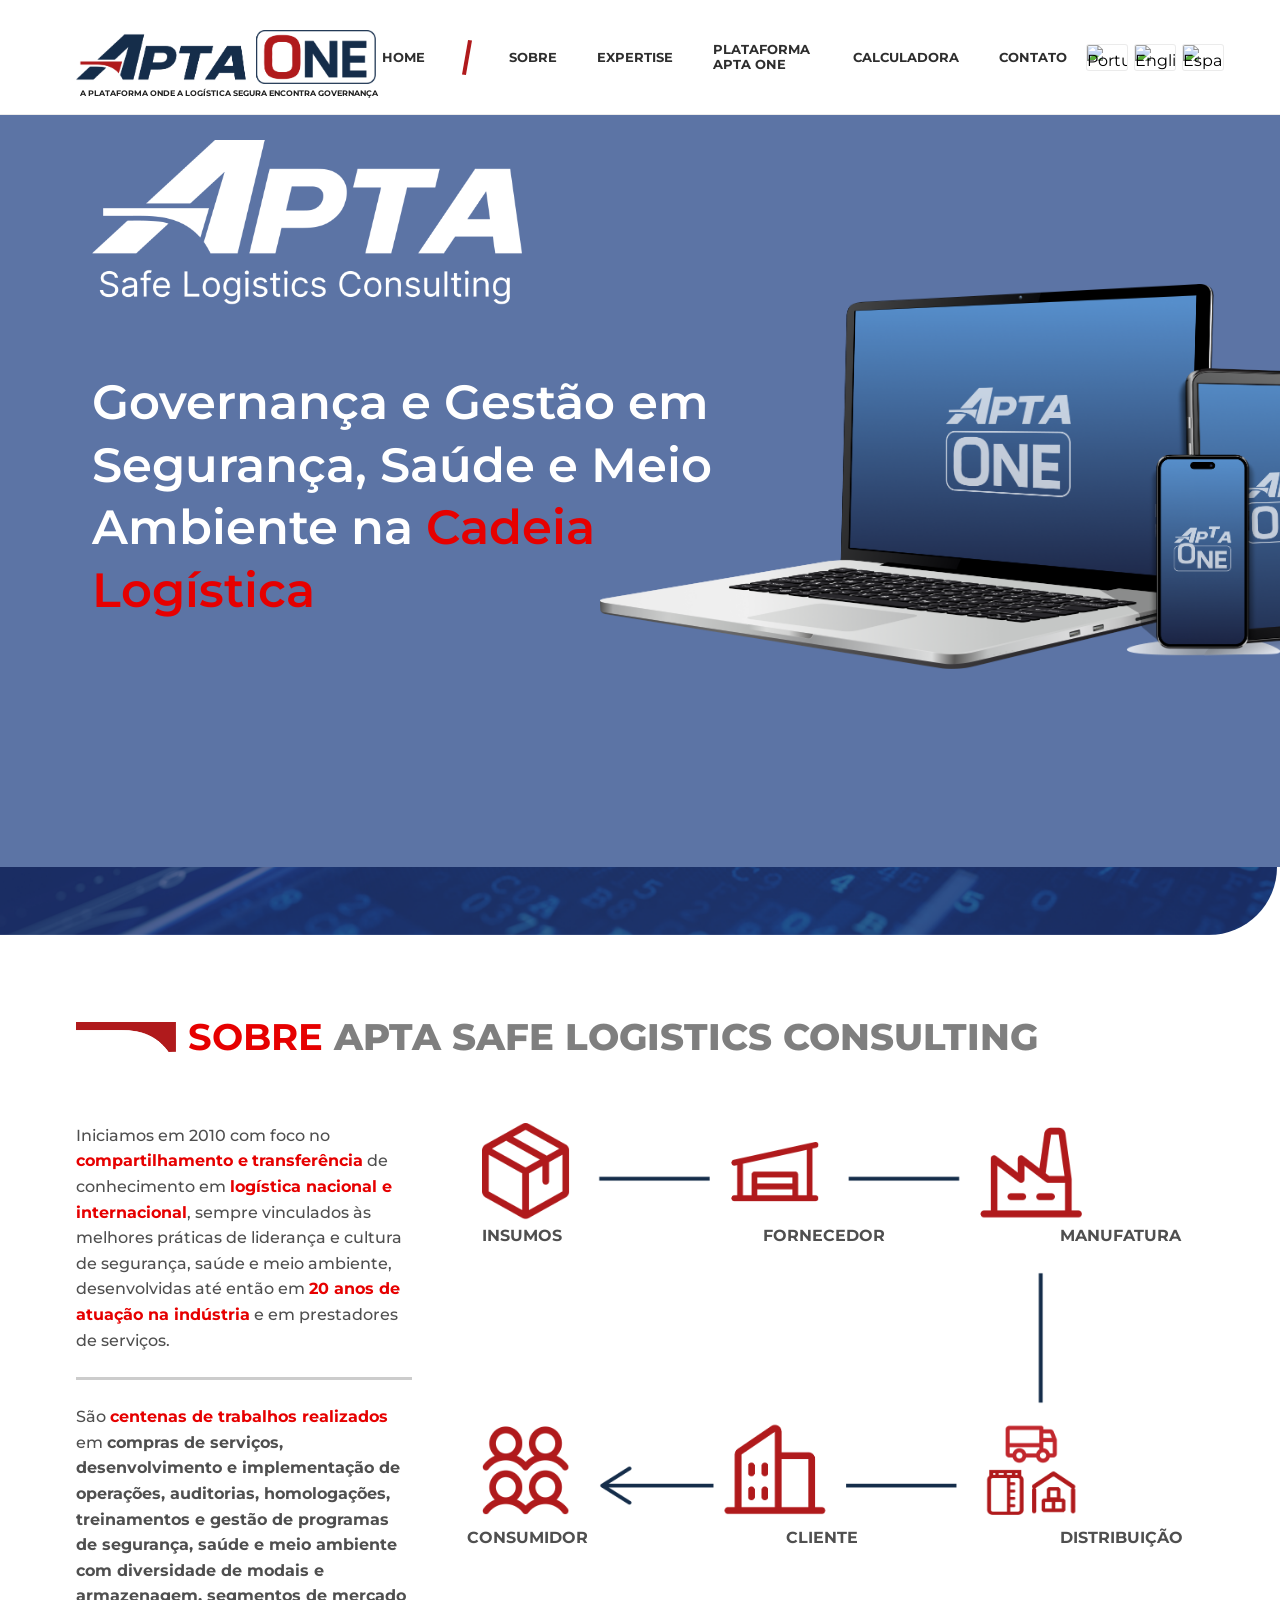
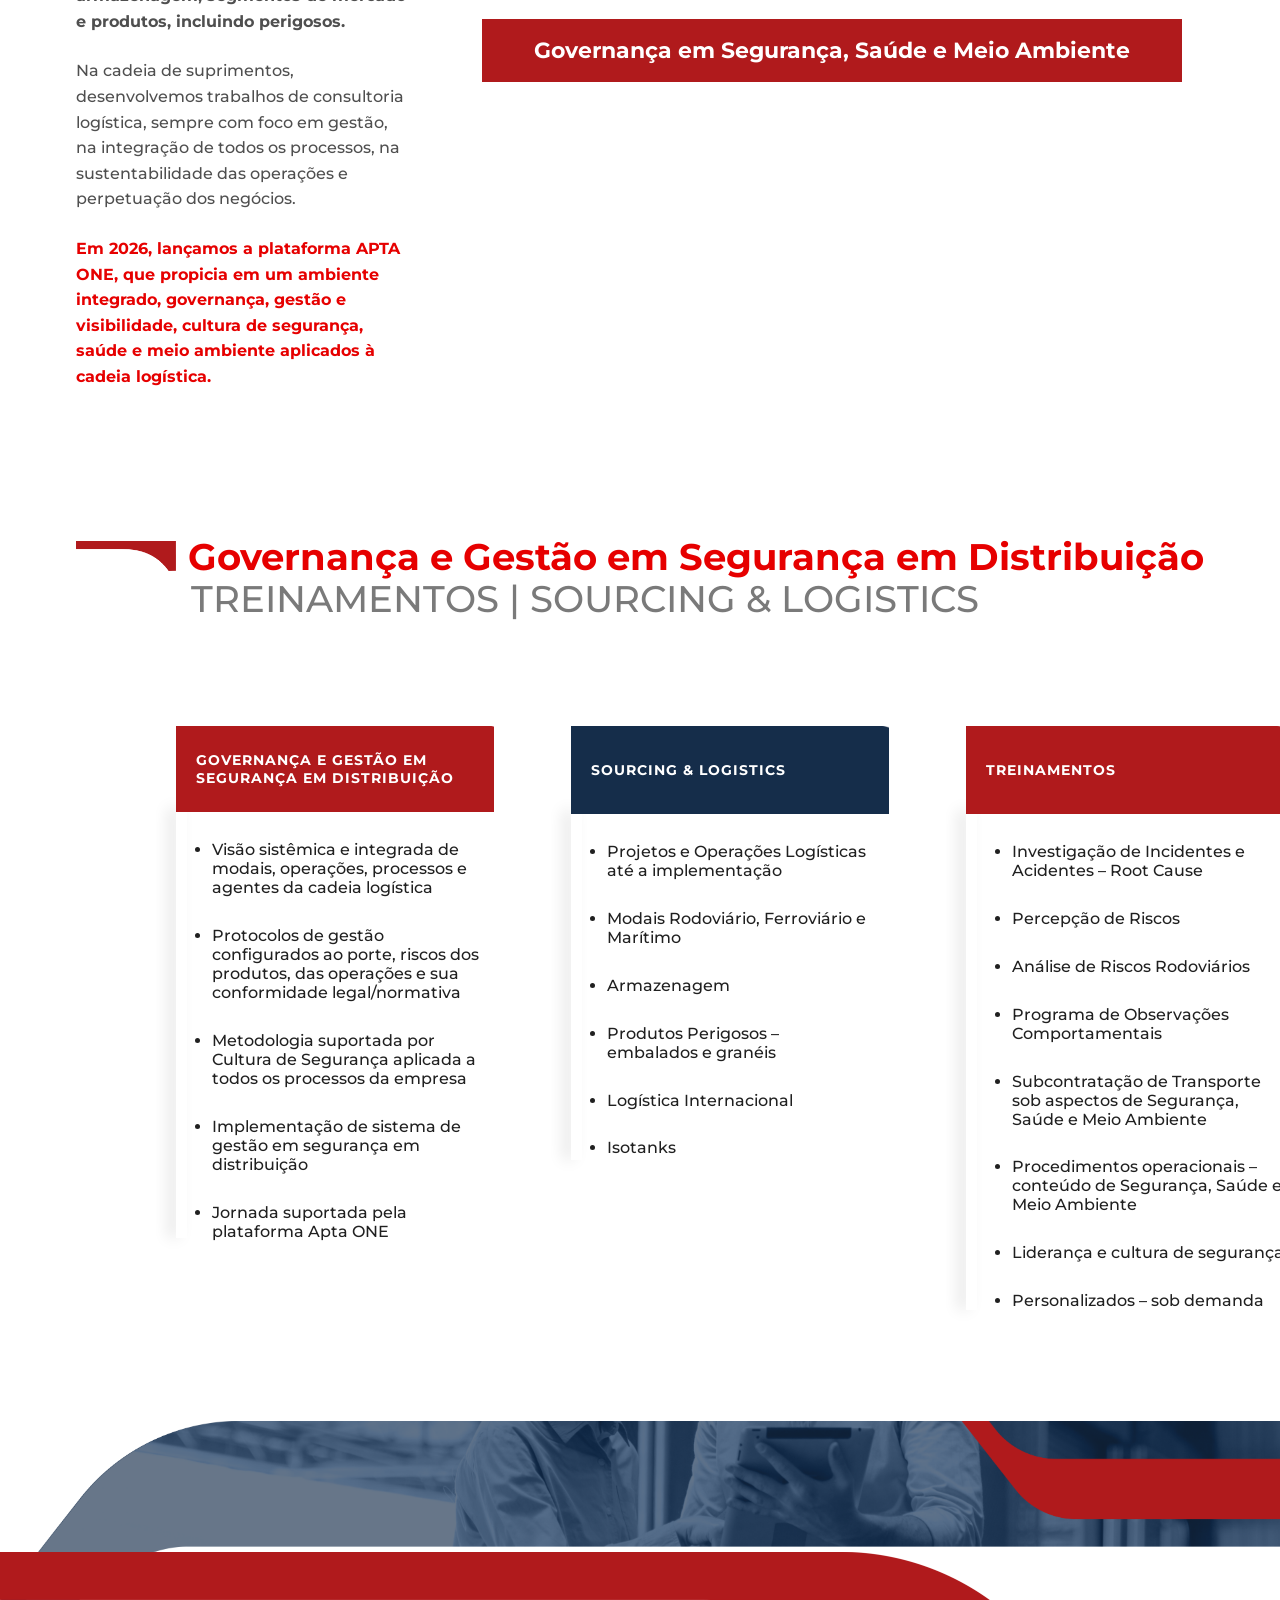
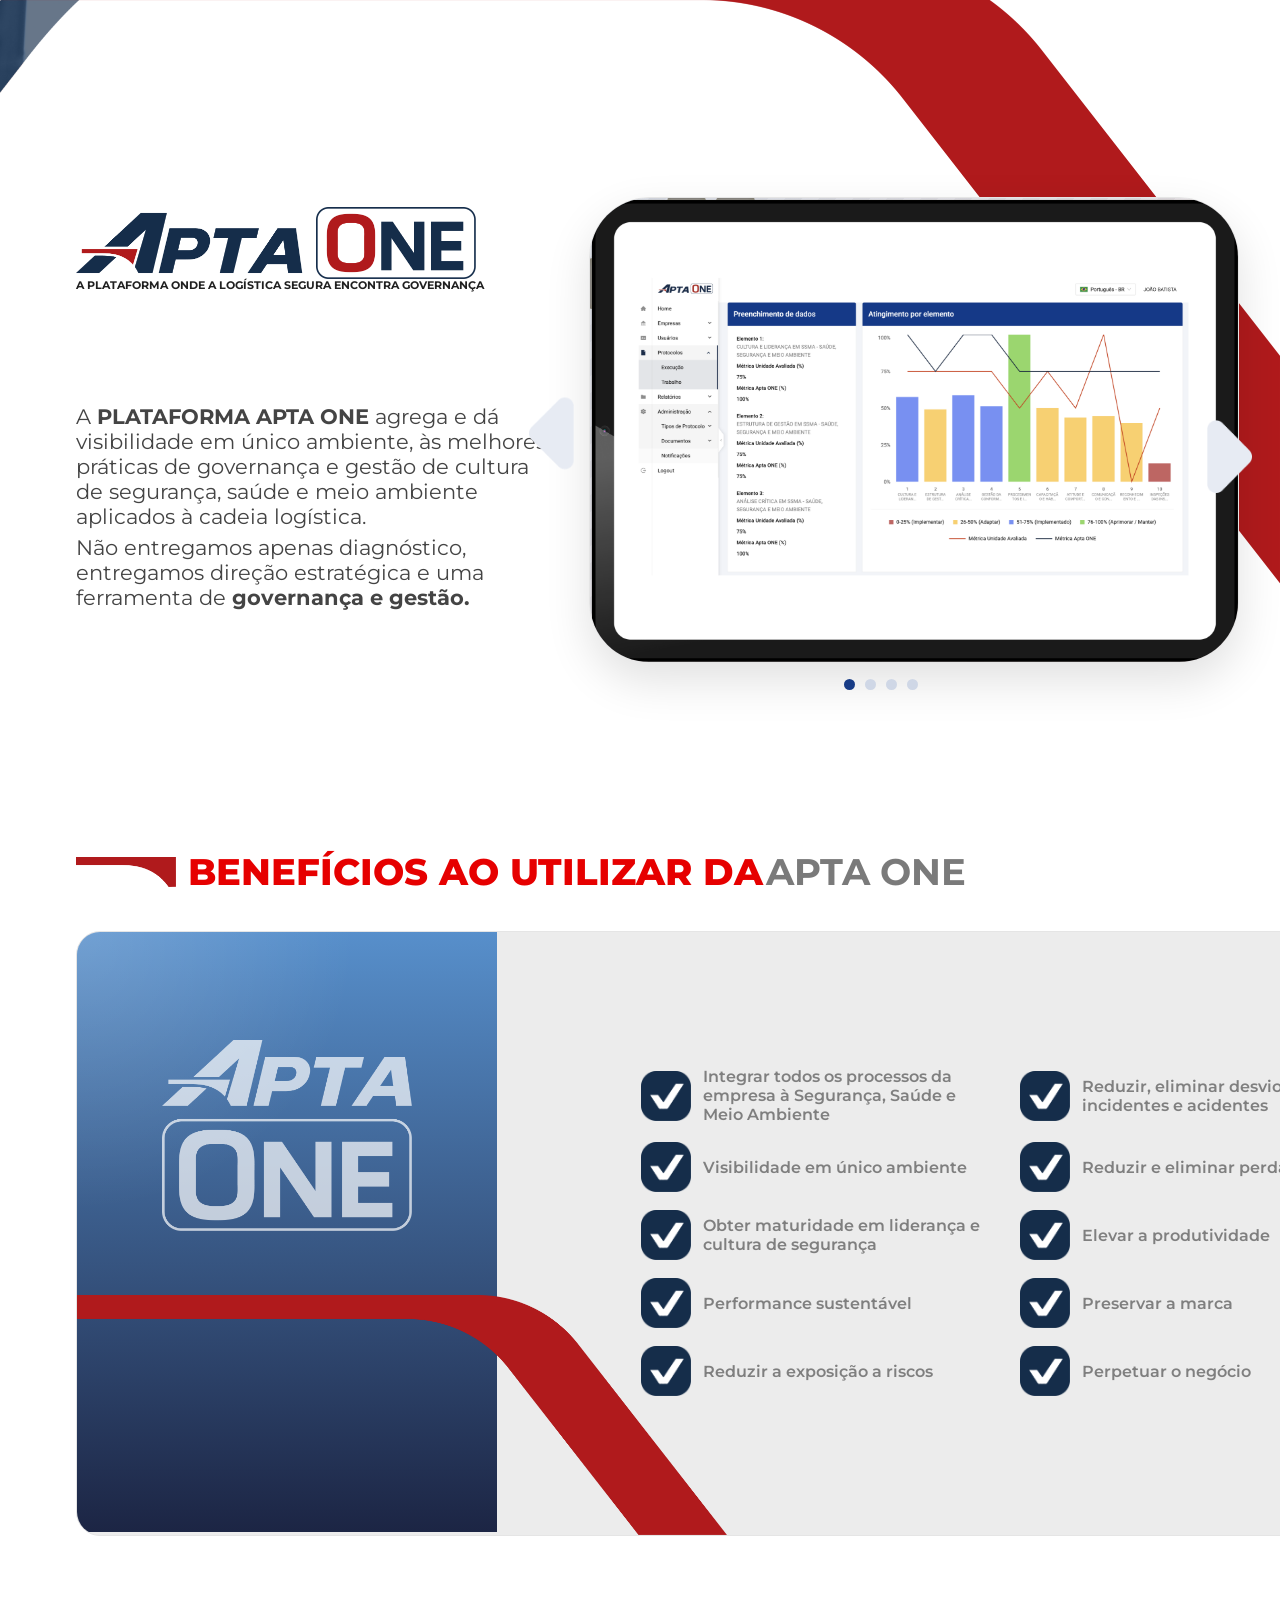
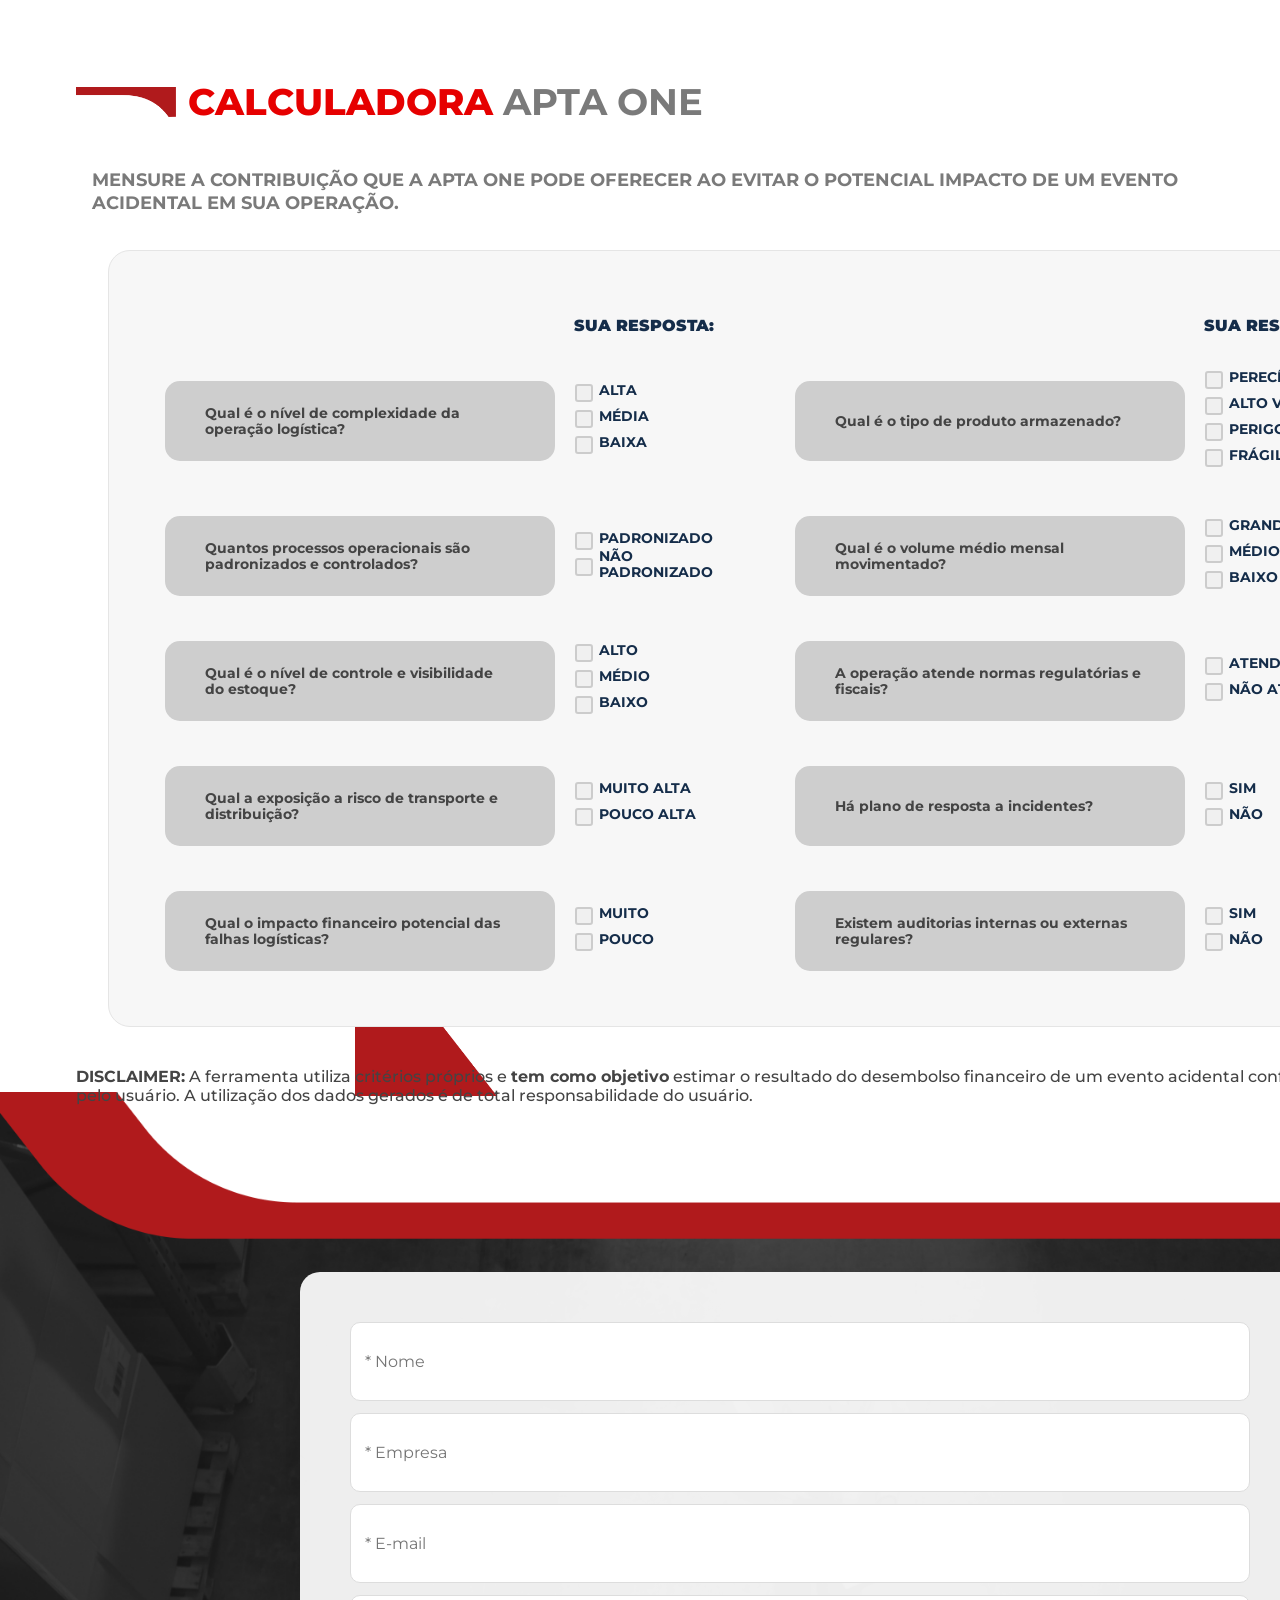
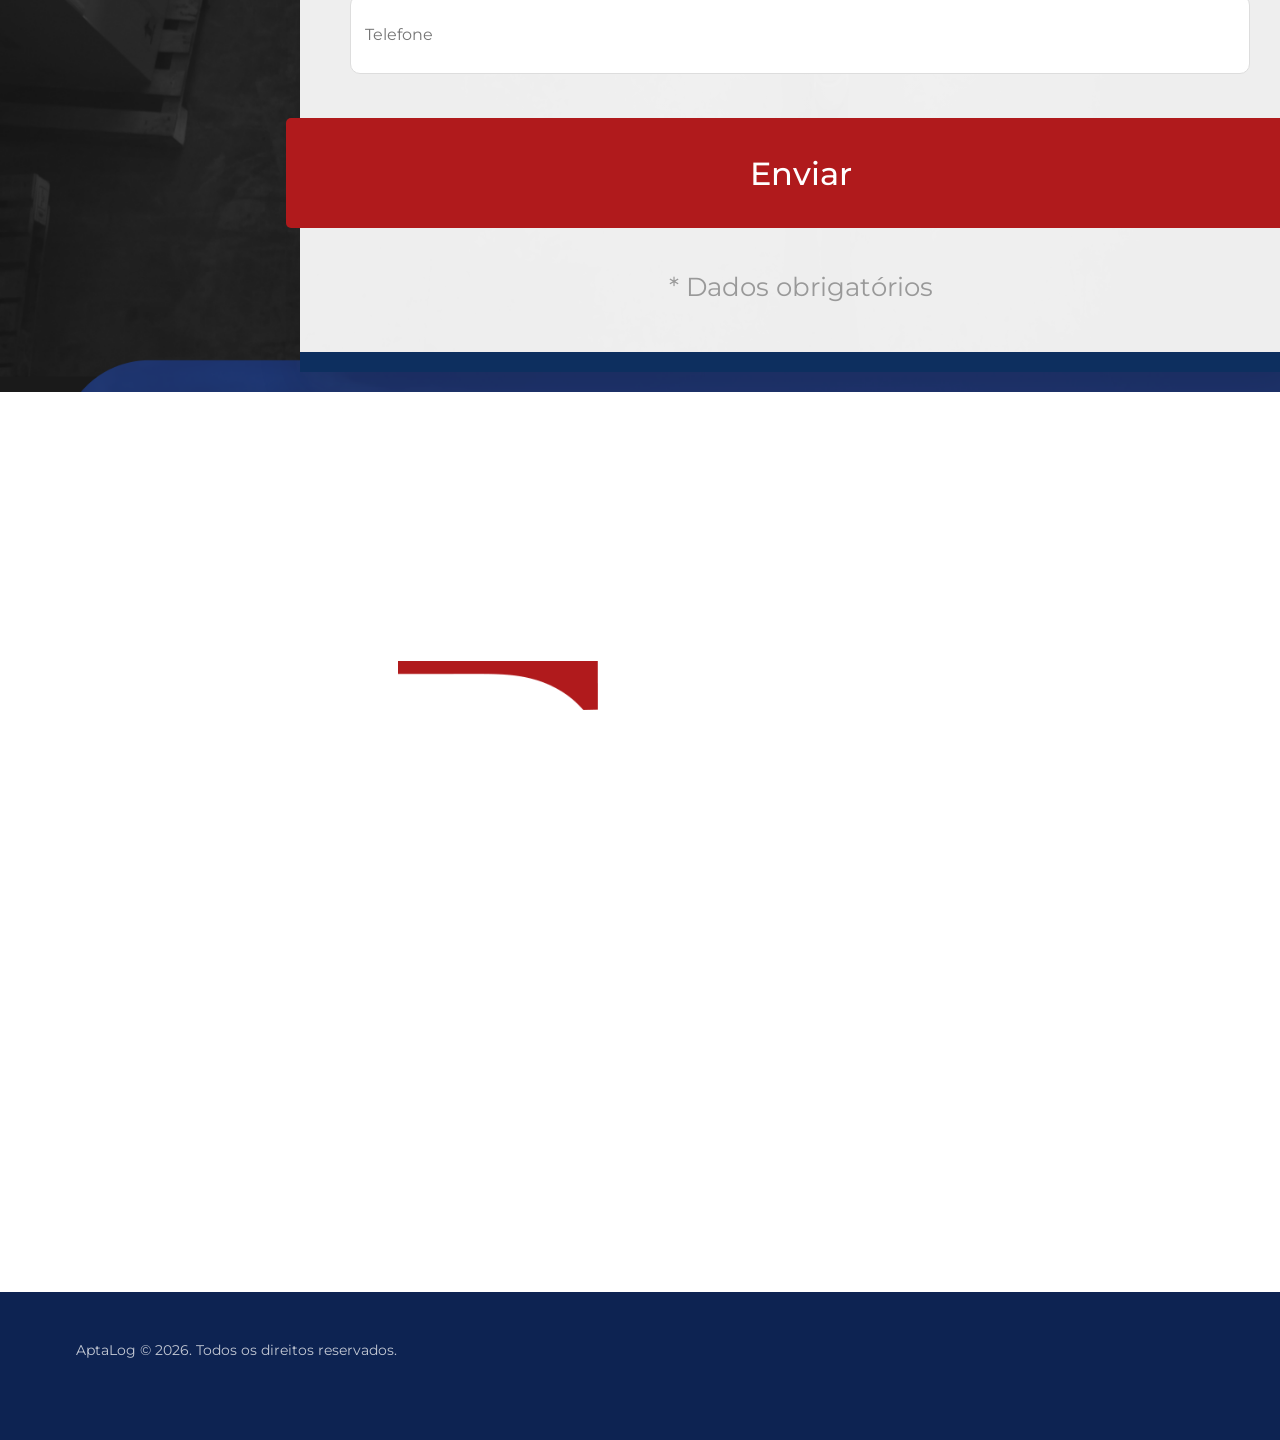
==== index.html @ 0c2d5ed2 "Upando o projeto inteiro finalizado." ====
<!DOCTYPE html>
<html lang="pt-BR">
<head>
  <meta charset="UTF-8" />
  <meta name="viewport" content="width=device-width, initial-scale=1.0" />
  <title>Apta One | Safe Logistics Consulting</title>
  <meta
    name="description"
    content="Governança e gestão em segurança, saúde e meio ambiente na cadeia logística."
  />
  <link rel="preconnect" href="https://fonts.googleapis.com" />
  <link rel="preconnect" href="https://fonts.gstatic.com" crossorigin />
  <link
    href="https://fonts.googleapis.com/css2?family=Montserrat:wght@400;500;600;700;800&display=swap"
    rel="stylesheet"
  />
  <link rel="stylesheet" href="https://cdnjs.cloudflare.com/ajax/libs/font-awesome/6.5.2/css/all.min.css" />
  <link rel="stylesheet" href="css/style.css" />
</head>
<body>
<header class="site-header">
  <div class="container nav-wrapper">
    <a href="#home" class="brand" aria-label="Apta One">
      <img src="img/logo1.png" alt="Apta One" class="brand-image" />
      <h1 data-i18n="nav_h1">
        A PLATAFORMA ONDE A LOGÍSTICA SEGURA ENCONTRA GOVERNANÇA
      </h1>
    </a>

    <button class="menu-toggle" aria-label="Abrir menu" aria-expanded="false" type="button">
      <span></span>
      <span></span>
      <span></span>
    </button>

    <nav class="nav">
      <a href="#home" data-i18n="nav_home" class="nav-home">HOME</a>
      <span class="divider"></span>
      <a href="#sobre" data-i18n="nav_about">SOBRE</a>
      <a href="#expertise" data-i18n="nav_expertise">EXPERTISE</a>
      <a href="#plataforma" data-i18n="nav_platform">PLATAFORMA APTA ONE</a>
      <a href="#calculadora" data-i18n="nav_calculator">CALCULADORA</a>
      <a href="#contato" data-i18n="nav_contact">CONTATO</a>
    </nav>

    <div class="lang-flags" aria-label="Idiomas">
      <button class="lang-btn" data-lang="pt" type="button">
        <img src="https://flagcdn.com/w40/br.png" alt="Português" />
      </button>

      <button class="lang-btn" data-lang="en" type="button">
        <img src="https://flagcdn.com/w40/us.png" alt="English" />
      </button>

      <button class="lang-btn" data-lang="es" type="button">
        <img src="https://flagcdn.com/w40/es.png" alt="Español" />
      </button>
    </div>
  </div>
</header>

  <main>

    <section class="hero" id="home">
    <div class="hero-overlay-circle"></div>

    <div class="container hero-grid">
        <div class="hero-text">
        <img src="img/logo2.png" alt="Apta Safe Logistics Consulting" class="hero-logo-image" />

        <h1 data-i18n="hero_title">
            Governança e Gestão em Segurança, Saúde e Meio Ambiente na
            <span>Cadeia Logística</span>
        </h1>
        </div>

        <div class="hero-image-box">
        <img src="img/image1.png" alt="Dispositivos Apta One" class="hero-main-image" />
        </div>
    </div>
    </section>

<section class="section about" id="sobre">
  <div class="about-image-wrapper">
    <img src="img/background2.png" alt="Background Image" class="about-image" />
  </div>
  <div class="container">
    <div class="section-heading left">
      <img src="img/image2.png" class="section-mark">
      <h2 data-i18n="about_title_prefix">
        <span class="highlight">SOBRE</span> Apta Safe Logistics Consulting
      </h2>
    </div>
    <div class="about-content">
      <div class="about-text">
        <p data-i18n="about_p1">
          Iniciamos em 2010 com foco no <span class="highlight">compartilhamento e</span> <span class="highlight">transferência</span> de conhecimento em <span class="highlight">logística nacional e</span> <span class="highlight">internacional</span>, sempre vinculados às melhores práticas de liderança e cultura de segurança, saúde e meio ambiente, desenvolvidas até então em <span class="highlight">20 anos de atuação na indústria</span> e em prestadores de serviços.
        </p>

        <hr class="separator">

        <p data-i18n="about_p2">
          São <span class="highlight">centenas de trabalhos realizados</span> em <span class="highlight2">compras de serviços, desenvolvimento e implementação de operações, auditorias, homologações, treinamentos e gestão de programas de segurança, saúde e meio ambiente com diversidade de modais e armazenagem, segmentos de mercado e produtos, incluindo perigosos.</span>
        </p>

        <p data-i18n="about_p3">
          Na cadeia de suprimentos, desenvolvemos trabalhos de consultoria logística, sempre com foco em gestão, na integração de todos os processos, na sustentabilidade das operações e perpetuação dos negócios.
        </p>

        <p data-i18n="about_p4">
          <span class="highlight">Em 2026, lançamos a plataforma APTA ONE, que propicia em um ambiente integrado, governança, gestão e visibilidade, cultura de segurança, saúde e meio ambiente aplicados à cadeia logística.</span>
        </p>
      </div>

      <div class="about-diagram">
        <img src="img/imageIcones.png" class="icones" alt="Fluxo logístico">

        <div class="text-icons">
          <h1 class="insumos" data-i18n="flow_inputs">INSUMOS</h1>
          <h1 class="fornecedor" data-i18n="flow_supplier">FORNECEDOR</h1>
          <h1 class="manufatura" data-i18n="flow_manufacturing">MANUFATURA</h1>
          <h1 class="consumidor" data-i18n="flow_consumer">CONSUMIDOR</h1>
          <h1 class="cliente" data-i18n="flow_client">CLIENTE</h1>
          <h1 class="distribuicao" data-i18n="flow_distribution">DISTRIBUIÇÃO</h1>
        </div>

        <div class="about-banner" data-i18n="about_banner">
          Governança em Segurança, Saúde e Meio Ambiente
        </div>
      </div>
    </div>
  </div>
</section>

    <section class="section expertise" id="expertise">
      <div class="container">
        <div class="section-heading">
          <img src="img/image2.png" class="section-mark">
          <h2 data-i18n="expertise_title">Governança e Gestão em Segurança em Distribuição</h2>
          <p data-i18n="expertise_subtitle">Treinamentos | Sourcing & Logistics</p>
        </div>

<div class="cards-3">
  <article class="service-card red">
    <h3 class="titleCard1" data-i18n="service1_title">Governança e Gestão em<br> Segurança em Distribuição</h3>
    <div class="card-body-primary">
      <ul>
        <li data-i18n="service1_li1">Visão sistêmica e integrada de modais, operações, processos e agentes da cadeia logística</li>
        <li data-i18n="service1_li2">Protocolos de gestão configurados ao porte, riscos dos produtos, das operações e sua conformidade legal/normativa</li>
        <li data-i18n="service1_li3">Metodologia suportada por Cultura de Segurança aplicada a todos os processos da empresa</li>
        <li data-i18n="service1_li4">Implementação de sistema de gestão em segurança em distribuição</li>
        <li data-i18n="service1_li5">Jornada suportada pela plataforma Apta ONE</li>
      </ul>
    </div>
  </article>

  <article class="service-card blue">
    <h3 class="titleCard2" data-i18n="service2_title">Sourcing & Logistics</h3>
    <div class="card-body-blue">
      <ul>
        <li data-i18n="service2_li1">Projetos e Operações Logísticas até a implementação</li>
        <li data-i18n="service2_li2">Modais Rodoviário, Ferroviário e Marítimo</li>
        <li data-i18n="service2_li3">Armazenagem</li>
        <li data-i18n="service2_li4">Produtos Perigosos –<br> embalados e granéis</li>
        <li data-i18n="service2_li5">Logística Internacional</li>
        <li data-i18n="service2_li6">Isotanks</li>
      </ul>
    </div>
  </article>

  <article class="service-card red">
    <h3 class="titleCard3" data-i18n="service3_title">Treinamentos</h3>
    <div class="card-body">
      <ul>
        <li data-i18n="service3_li1">Investigação de Incidentes e Acidentes – Root Cause</li>
        <li data-i18n="service3_li2">Percepção de Riscos</li>
        <li data-i18n="service3_li3">Análise de Riscos Rodoviários</li>
        <li data-i18n="service3_li4">Programa de Observações Comportamentais</li>
        <li data-i18n="service3_li5">Subcontratação de Transporte sob aspectos de Segurança, Saúde e Meio Ambiente</li>
        <li data-i18n="service3_li6">Procedimentos operacionais – conteúdo de Segurança, Saúde e Meio Ambiente</li>
        <li data-i18n="service3_li7">Liderança e cultura de segurança</li>
        <li data-i18n="service3_li8">Personalizados – sob demanda</li>
      </ul>
    </div>
  </article>
</div>
      </div>
      <img src="img/image3.png" class="image3">
    </section>

    <section class="section platform" id="plataforma">
      <img src="img/image4.png" class="image4">
      <img src="img/background3.png" class="background3">
      <div class="container platform-grid">
        <div class="platform-text">
          <img src="img/logo1.png" class="logo-platform"> 
          <h1 class="logo-h1" data-i18n="platform_h1">
            A PLATAFORMA ONDE A LOGÍSTICA SEGURA ENCONTRA GOVERNANÇA
          </h1>
          <p data-i18n="platform_p1">
            A <strong>PLATAFORMA APTA ONE</strong> agrega e dá visibilidade em único ambiente,
            às melhores práticas de governança e gestão de cultura de segurança,
            saúde e meio ambiente aplicados à cadeia logística.
          </p>
          <p data-i18n="platform_p2">
            Não entregamos apenas diagnóstico, entregamos direção estratégica e
            uma ferramenta de <strong>governança e gestão.</strong>
          </p>
        </div>

        <div class="platform-slider">
          <button class="slider-arrow prev" aria-label="Slide anterior">
            <img src="img/seta.png" alt="Anterior" class="arrow-image">
          </button>

          <div class="slider-frame">
            <div class="slide active">
              <img src="img/tablet1.png" alt="Print da plataforma Apta One" class="slide-image" />
            </div>
            <div class="slide">
              <img src="img/tablet2.png" alt="Print da plataforma Apta One" class="slide-image" />
            </div>
            <div class="slide">
              <img src="img/tablet3.png" alt="Print da plataforma Apta One" class="slide-image" />
            </div>
            <div class="slide">
              <img src="img/tablet4.png" alt="Print da plataforma Apta One" class="slide-image" />
            </div>
          </div>

          <button class="slider-arrow next" aria-label="Próximo slide">
            <img src="img/seta.png" alt="Próximo" class="arrow-image">
          </button>

          <div class="slider-dots">
            <button class="dot active" aria-label="Ir para slide 1"></button>
            <button class="dot" aria-label="Ir para slide 2"></button>
            <button class="dot" aria-label="Ir para slide 3"></button>
            <button class="dot" aria-label="Ir para slide 4"></button>
          </div>
        </div>
      </div>
    </section>

    <section class="section benefits">
      <div class="container">
        <div class="section-heading left">
          <img src="img/image2.png" class="section-mark">
          <h2 data-i18n="benefits_title" class="redBenefits">
            Benefícios ao utilizar da <p>Apta One</p>
          </h2>
        </div>

        <div class="benefits-box">
          <div class="benefits-side-art">
            <img src="img/logo3.png" class="logo3">
          </div>

          <div class="benefits-list">
            <div class="benefit-item">
              <img src="img/verification.png" class="verification">
              <span data-i18n="benefit_1">Integrar todos os processos da empresa à Segurança, Saúde e Meio Ambiente</span>
            </div>
            <div class="benefit-item">
              <img src="img/verification.png" class="verification">
              <span data-i18n="benefit_2">Reduzir, eliminar desvios, incidentes e acidentes</span>
            </div>
            <div class="benefit-item">
              <img src="img/verification.png" class="verification">
              <span data-i18n="benefit_3">Visibilidade em único ambiente</span>
            </div>
            <div class="benefit-item">
              <img src="img/verification.png" class="verification">
              <span data-i18n="benefit_4">Reduzir e eliminar perdas</span>
            </div>
            <div class="benefit-item">
              <img src="img/verification.png" class="verification">
              <span data-i18n="benefit_5">Obter maturidade em liderança e cultura de segurança</span>
            </div>
            <div class="benefit-item">
              <img src="img/verification.png" class="verification">
              <span data-i18n="benefit_6">Elevar a produtividade</span>
            </div>
            <div class="benefit-item">
              <img src="img/verification.png" class="verification">
              <span data-i18n="benefit_7">Performance sustentável</span>
            </div>
            <div class="benefit-item">
              <img src="img/verification.png" class="verification">
              <span data-i18n="benefit_8">Preservar a marca</span>
            </div>
            <div class="benefit-item">
              <img src="img/verification.png" class="verification">
              <span data-i18n="benefit_9">Reduzir a exposição a riscos</span>
            </div>
            <div class="benefit-item">
              <img src="img/verification.png" class="verification">
              <span data-i18n="benefit_10">Perpetuar o negócio</span>
            </div>
          </div>
          <img src="img/image5.png" class="image5">
        </div>
      </div>
    </section>

    <section class="section calculator" id="calculadora">
      <div class="container">
        <div class="section-heading left">
          <img src="img/image2.png" class="section-mark">
          <h2 data-i18n="calculator_title" class="redCalculator">
            Calculadora <p>Apta One</p>
        </h2>
          <p data-i18n="calculator_intro" class="calculator_intro">
            Mensure a contribuição que a APTA ONE pode oferecer ao evitar o
            potencial impacto de um evento acidental em sua operação.
          </p>
        </div>

        <div class="calculator-box">
          <form id="calcForm" class="calc-grid">
            <div class="field">
              <label for="complexidade" data-i18n="calc_label_1">Qual é o nível de complexidade da operação logística?</label>
              <div class="options-right">
                <input type="radio" id="complexidade_alta" name="complexidade" value="alta">
                <label for="complexidade_alta" data-i18n="opt_high">ALTA</label>
                <input type="radio" id="complexidade_media" name="complexidade" value="media">
                <label for="complexidade_media" data-i18n="opt_medium">MÉDIA</label>
                <input type="radio" id="complexidade_baixa" name="complexidade" value="baixa">
                <label for="complexidade_baixa" data-i18n="opt_low">BAIXA</label>
              </div>
              <p data-i18n="calc_p_1">SUA RESPOSTA:</p>
            </div>

            <div class="field">
              <label for="produto" data-i18n="calc_label_2">Qual é o tipo de produto armazenado?</label>
              <div class="options-right">
                <input type="radio" id="produto_perigivel" name="produto" value="perigivel">
                <label for="produto_perigivel" data-i18n="opt_perishable">PERECÍVEL</label>
                <input type="radio" id="produto_alto_valor" name="produto" value="alto_valor">
                <label for="produto_alto_valor" data-i18n="opt_high_value">ALTO VALOR</label>
                <input type="radio" id="produto_perigoso" name="produto" value="perigoso">
                <label for="produto_perigoso" data-i18n="opt_hazardous">PERIGOSO</label>
                <input type="radio" id="produto_comum" name="produto" value="comum">
                <label for="produto_comum" data-i18n="opt_common">FRÁGIL</label>
              </div>
              <p data-i18n="calc_p_1">SUA RESPOSTA:</p>
            </div>

            <div class="field">
              <label for="processos" data-i18n="calc_label_3">Quantos processos operacionais são padronizados e controlados?</label>
              <div class="options-right">
                <input type="radio" id="processos_padronizados" name="processos" value="padronizados">
                <label for="processos_padronizados" data-i18n="opt_standardized">PADRONIZADO</label>
                <input type="radio" id="processos_nao_padronizados" name="processos" value="nao_padronizados">
                <label for="processos_nao_padronizados" data-i18n="opt_not_standardized">NÃO PADRONIZADO</label>
              </div>
            </div>

            <div class="field">
              <label for="volume" data-i18n="calc_label_4">Qual é o volume médio mensal movimentado?</label>
              <div class="options-right">
                <input type="radio" id="volume_grande" name="volume" value="grande">
                <label for="volume_grande" data-i18n="opt_large">GRANDE</label>
                <input type="radio" id="volume_medio" name="volume" value="medio">
                <label for="volume_medio" data-i18n="opt_medium_size">MÉDIO</label>
                <input type="radio" id="volume_baixo" name="volume" value="baixo">
                <label for="volume_baixo" data-i18n="opt_small">BAIXO</label>
              </div>
            </div>

            <div class="field">
              <label for="controle" data-i18n="calc_label_5">Qual é o nível de controle e visibilidade do estoque?</label>
              <div class="options-right">
                <input type="radio" id="controle_alto" name="controle" value="alto">
                <label for="controle_alto" data-i18n="opt_high_m">ALTO</label>
                <input type="radio" id="controle_medio" name="controle" value="medio">
                <label for="controle_medio" data-i18n="opt_medium_m">MÉDIO</label>
                <input type="radio" id="controle_baixo" name="controle" value="baixo">
                <label for="controle_baixo" data-i18n="opt_low_m">BAIXO</label>
              </div>
            </div>

            <div class="field">
              <label for="normas" data-i18n="calc_label_6">A operação atende normas regulatórias e fiscais?</label>
              <div class="options-right">
                <input type="radio" id="normas_atende" name="normas" value="atende">
                <label for="normas_atende" data-i18n="opt_yes">ATENDE</label>
                <input type="radio" id="normas_nao_atende" name="normas" value="nao_atende">
                <label for="normas_nao_atende" data-i18n="opt_no">NÃO ATENDE</label>
              </div>
            </div>

            <div class="field">
              <label for="riscos" data-i18n="calc_label_7">Qual a exposição a risco de transporte e distribuição?</label>
              <div class="options-right">
                <input type="radio" id="riscos_muito_alta" name="riscos" value="muito_alta">
                <label for="riscos_muito_alta" data-i18n="opt_very_high">MUITO ALTA</label>
                <input type="radio" id="riscos_pouco_alta" name="riscos" value="media_alta">
                <label for="riscos_pouco_alta" data-i18n="opt_medium_high">POUCO ALTA</label>
              </div>
            </div>

            <div class="field">
              <label for="plano" data-i18n="calc_label_8">Há plano de resposta a incidentes?</label>
              <div class="options-right">
                <input type="radio" id="plano_sim" name="plano" value="sim">
                <label for="plano_sim" data-i18n="opt_yes_short">SIM</label>
                <input type="radio" id="plano_nao" name="plano" value="nao">
                <label for="plano_nao" data-i18n="opt_no_short">NÃO</label>
              </div>
            </div>

            <div class="field">
              <label for="impacto" data-i18n="calc_label_9">Qual o impacto financeiro potencial das falhas logísticas?</label>
              <div class="options-right">
                <input type="radio" id="impacto_muito_alto" name="impacto" value="muito_alto">
                <label for="impacto_muito_alto" data-i18n="opt_very_m">MUITO</label>
                <input type="radio" id="impacto_baixo" name="impacto" value="baixo">
                <label for="impacto_baixo" data-i18n="opt_low_p">POUCO</label>
              </div>
            </div>

            <div class="field">
              <label for="auditorias" data-i18n="calc_label_10">Existem auditorias internas ou externas regulares?</label>
              <div class="options-right">
                <input type="radio" id="auditorias_sim" name="auditorias" value="sim">
                <label for="auditorias_sim" data-i18n="opt_yes_short2">SIM</label>
                <input type="radio" id="auditorias_nao" name="auditorias" value="nao">
                <label for="auditorias_nao" data-i18n="opt_no_short2">NÃO</label>
              </div>
            </div>
          </form>
          
          <aside class="calc-result-box">
            <img src="img/logo4.png" class="logo4">
            <p data-i18n="calc_box_text">Experimente, <strong>envie seus dados de contato, receba a sua estimativa</strong> e descubra como a <strong class="red">APTA ONE</strong> pode contribuir para sua <strong>operação segura e sustentável.</strong></p>
            <a href="" class="btn btn-accent" data-i18n="calc_send_email">ENVIAR NO<br> MEU E-MAIL</a>
          </aside>
        </div>

        <p class="disclaimer" data-i18n="disclaimer_text">
          <strong>DISCLAIMER:</strong> A ferramenta utiliza critérios próprios e <strong>tem como objetivo</strong>
          estimar o resultado do desembolso financeiro de um evento acidental conforme dados fornecidos pelo usuário. A utilização dos dados gerados é de total responsabilidade do usuário.
        </p>
      </div>
      <img src="img/image6.png" class="image6">
    </section>

    <section class="section lead-section" id="lead-form">
      <div class="lead-overlay"></div>
      <div class="container">
        <form class="lead-card">
          <input type="text" placeholder="* Nome" data-i18n-placeholder="lead_name" />
          <input type="text" placeholder="* Empresa" data-i18n-placeholder="lead_company" />
          <input type="email" placeholder="* E-mail" data-i18n-placeholder="" />
          <input type="tel" placeholder="Telefone" data-i18n-placeholder="lead_phone"/>
          <button type="submit" class="btn btn-primary btn-full" data-i18n="lead_send">Enviar</button>
          <small data-i18n="lead_required">* Dados obrigatórios</small>
        </form>
      </div>
    </section>

    <section class="section contact" id="contato">
      <div class="container contact-grid">
        <div class="contact-info">
          <div class="section-heading left light">
            <h2 data-i18n="contact_title">Contato</h2>
            <img src="img/image2.png" class="section-mark-contact">
          </div>

          <img src="img/logo5.png" class="logo5">
          <p class="contact-tag" data-i18n="contact_tagline">
            A plataforma onde a logística segura encontra a governança.
          </p>
        </div>

        <form class="contact-form">
          <input type="text" placeholder="Nome" data-i18n-placeholder="contact_name" />
          <input type="text" placeholder="Empresa" data-i18n-placeholder="contact_company" />

          <div class="row-2">
            <input type="tel" placeholder="Telefone" data-i18n-placeholder="contact_phone" />
            <input type="email" placeholder="E-mail" data-i18n-placeholder="contact_message" />
          </div>

          <textarea rows="7" placeholder="Mensagem" data-i18n-placeholder="contact_message"></textarea>
        </form>
      </div>
          <div class="contact-links">
            <a href="https://wa.me/551921397510" aria-label="WhatsApp" class="whatsapp-link" target="_blank" rel="noopener noreferrer">
              <span><i class="fa-brands fa-whatsapp"></i> +55 (19) 2139-7510</span>
            </a>
            <p>
            <p class="contact-email">
              <a href="https://mail.google.com/mail/?view=cm&fs=1&to=contato@vigaurbanismo.com.br" target="_blank" rel="noopener noreferrer" aria-label="Enviar e-mail para contato@vigaurbanismo.com.br">
                contato@vigaurbanismo.com.br
              </a>
            </p>
          </div>

          <div class="socials">
            <a href="#" aria-label="Instagram"><img src="img/instagram.png"></a>
            <a href="#" aria-label="Facebook"><img src="img/facebook.png"></a>
            <a href="#" aria-label="LinkedIn"><img src="img/linkedin.png"></a>
            <a href="https://wa.me/5519921397510" class="whatsapp-link" aria-label="WhatsApp" target="_blank" rel="noopener noreferrer">
              <img src="img/whatsapp.png" alt="WhatsApp">
            </a>
          </div>
    </section>
  </main>

  <footer class="site-footer">
    <div class="container">
      <p data-i18n="footer_text">AptaLog © 2026. Todos os direitos reservados.</p>
    </div>
  </footer>

  <script src="js/script.js"></script>
</body>
</html>
---- css/style.css ----
:root {
  --blue: #183c86;
  --blue-dark: #102a60;
  --red: #c3191f;
  --red-dark: #9f1016;
  --orange: #f0a11b;
  --white: #ffffff;
  --text: #202020;
  --muted: #666666;
  --line: #e5e5e5;
  --shadow: 0 18px 45px rgba(0, 0, 0, 0.12);
  --container: min(2100px, calc(100% - 40px));
}

* {
  margin: 0;
  padding: 0;
  box-sizing: border-box;
}

html,
body {
  scroll-behavior: smooth;
  overflow-x: hidden;
}

body {
  font-family: "Montserrat", sans-serif;
  color: var(--text);
  padding-top: 86px;
}

img {
  max-width: 100%;
  display: block;
}

a {
  color: inherit;
  text-decoration: none;
}

button,
input,
textarea,
select {
  font: inherit;
}

.container {
  max-width: var(--container);
  width: 100%;
  margin: 0 auto;
  padding-inline: 16px;

}

.section {
  padding: 32px 0;
}

.section-heading {
  margin-bottom: 36px;
}

.section-heading.left {
  margin-top: 8rem;
  display: flex;
  align-items: center;
  flex-wrap: wrap;
  gap: 12px;
}

.section.expertise .section-heading {
  margin-top: 10rem;
}

.section-heading {
  margin-top: 8rem;
  display: flex;
  align-items: center;
  flex-wrap: wrap;
  gap: 12px;
}

.section-heading.left h2 {
  font-size: 3rem;
  line-height: 1.2;
  color: var(--red);
  text-transform: uppercase;
  font-weight: 800;
}

.section-heading.left h2 strong {
  color: #7a7a7a;
  font-weight: 800;
}

.section-heading.left p {
  width: 100%;
  margin-left: 115px;
  font-size: 1.15rem;
  color: #7a7a7a;
  font-weight: 700;
  text-transform: uppercase;
}

.section-heading p {
  margin-top: -15px;
  width: 100%;
  margin-left: 115px;
  font-size: 2.15rem;
  color: #7a7a7a;
  font-weight: 500;
  text-transform: uppercase;
}

.section-heading.light h2,
.section-heading.light p {
  color: var(--white);
}

.btn {
  display: inline-flex;
  align-items: center;
  justify-content: center;
  min-height: 48px;
  padding: 0 22px;
  border-radius: 10px;
  font-weight: 700;
  transition: 0.25s ease;
  cursor: pointer;
  border: none;
}

.btn:hover {
  transform: translateY(-2px);
}

.btn-primary {
  background: var(--red);
  color: var(--white);
}

.btn-primary:hover {
  background: var(--red-dark);
}

.btn-outline {
  border: 2px solid rgba(255, 255, 255, 0.85);
  color: var(--white);
  background: transparent;
}

.btn-outline:hover {
  background: rgba(255, 255, 255, 0.08);
}

.btn-accent {
  height: 100px;
  font-size: 1.3rem;
  background: var(--orange);
  color: var(--white);
}

.btn-accent:hover {
  filter: brightness(0.95);
}

.btn-full {
  margin-left: -4rem;
  margin-top: 2rem;
  width: 1030px;
  border-radius: 5px 5px 5px 5px;
  height: 110px;
  font-size: 2rem;
  font-weight: 500;
  background: #B01A1C;
}

/* HEADER */
.site-header {
  position: fixed !important;
  top: 0 !important;
  left: 0 !important;
  right: 0 !important;
  width: 100% !important;
  z-index: 999999 !important;
  background: #ffffff !important;
  border-bottom: 1px solid rgba(0, 0, 0, 0.08);
}

.site-header::before {
  display: none !important;
}

.nav-wrapper {
  min-height: 90px;
  display: flex;
  align-items: center;
  justify-content: space-between;
  gap: 20px;
}

.nav-wrapper h1{
  font-size: 0.5rem;
  margin-left: -18.5rem;
  margin-top: 5.5rem;
  margin-bottom: 1rem;
}

.brand {
  display: flex;
  align-items: center;
  flex-shrink: 0;
}

.brand-image {
  width: 300px;
  height: auto;
}

.brand-logo {
  font-size: 2rem;
  font-weight: 900;
  line-height: 1;
  color: var(--blue);
  letter-spacing: -1px;
}

.brand-logo span {
  color: var(--red);
}

.brand small {
  color: var(--muted);
  font-size: 0.62rem;
  font-weight: 700;
  letter-spacing: 0.08em;
}

.nav {
  margin-left: -25rem;
  display: flex;
  align-items: center;
  gap: 70px;
}

.nav a {
  position: relative;
  font-size: 1.2rem;
  font-weight: 700;
  text-transform: uppercase;
  color: #2e2e2e;
}

.nav .divider {
  width: 7px; /* Espessura da barra */
  height: 35px; /* Altura da barra */
  background: #B01A1C;
  transform: rotate(10deg);
}

.nav a:hover {
  color: var(--red); /* Cor do link ao passar o mouse */
}

.nav .nav-home{
  margin-left: 20rem;
}

.nav a::after {
  content: "";
  position: absolute;
  left: 0;
  bottom: -8px;
  width: 0;
  height: 2px;
  background: var(--red);
  transition: width 0.25s ease;
}

.nav a:hover::after {
  width: 100%;
}

.lang-flags {
  display: flex;
  align-items: center;
  gap: 8px;
}

.lang-btn {
  border: none;
  background: transparent;
  padding: 0;
  line-height: 0;
  cursor: pointer;
}

.lang-btn img {
  width: 40px;
  height: 25px;
  object-fit: cover;
  border-radius: 2px;
  display: block;
  box-shadow: 0 0 0 1px rgba(0, 0, 0, 0.08);
}

.menu-toggle {
  display: none;
  width: 46px;
  height: 46px;
  border: none;
  background: transparent;
  cursor: pointer;
}

.menu-toggle span {
  display: block;
  width: 26px;
  height: 3px;
  background: var(--blue);
  margin: 5px auto;
  border-radius: 999px;
}

.hero {
  width: 2600px;
  justify-self: anchor-center;
  position: relative;
  height: 1260px;
  display: flex;
  align-items: center;
  overflow: hidden;
  background-image: url("../img/background1.png");
  background-repeat: no-repeat;
  background-position: center center;
  background-size: cover;
  background-color: #6e84b1;
}

.hero::before {
  content: "";
  position: absolute;
  inset: 0;
  background: rgba(14, 45, 110, 0.18);
  z-index: 1;
}

.hero-shape,
.hero-shape-red,
.hero-shape-blue {
  display: none !important;
}

.hero-overlay-circle {
  position: absolute;
  right: 4%;
  top: 14%;
  width: 150px;
  height: 150px;
  border-radius: 50%;
  background: rgba(255, 255, 255, 0.05);
  z-index: 1;
}

.hero-grid {
  position: relative;
  z-index: 2;
  display: grid;
  grid-template-columns: minmax(520px, 720px) 1fr;
  gap: 72px;
  align-items: center;
  padding: 70px 0;
}

.hero-logo,
.hero-subtitle {
  display: none;
}

.hero-logo-image {
  width: 460px;
  height: auto;
  margin-bottom: 18px;
}

.hero-text {
  width: 100%;
  max-width: 720px;
  display: flex;
  flex-direction: column;
  gap: 3rem;
  margin-bottom: 15rem;
}

.hero-text h1 {
  width: 750px;
  color: #ffffff;
  font-size: clamp(2.4rem, 4.8vw, 4rem);
  line-height: 1.3;
  font-weight: 600;
  max-width: 900px;
  margin-bottom: 0;
}

.hero-text h1 span {
  color: rgb(230, 0, 0);
}

.hero-text p,
.hero-actions {
  display: none;
}

.hero-image-box {
  display: flex;
  align-items: center;
  justify-content: center;
}

.hero-main-image {
  max-width: 1200px;
  height: auto;
  object-fit: contain;
}

/* Fallback bloco antigo */
.hero-devices {
  position: relative;
  min-height: 470px;
}

.device {
  position: absolute;
  background: #101010;
  border-radius: 18px;
  box-shadow: var(--shadow);
}

.device .screen {
  position: absolute;
  inset: 10px;
  border-radius: 10px;
  overflow: hidden;
  background: linear-gradient(135deg, #f4f4f4, #dcdcdc);
}

.screen-placeholder {
  width: 100%;
  height: 100%;
  display: grid;
  place-items: center;
  text-align: center;
  padding: 16px;
  color: #5d5d5d;
  font-weight: 700;
  background:
    linear-gradient(135deg, rgba(24, 60, 134, 0.12), rgba(195, 25, 31, 0.08)),
    repeating-linear-gradient(
      45deg,
      #ececec,
      #ececec 10px,
      #e5e5e5 10px,
      #e5e5e5 20px
    );
}

.screen-placeholder.small {
  font-size: 0.72rem;
  line-height: 1.2;
}

.laptop {
  width: min(100%, 520px);
  aspect-ratio: 16 / 10;
  left: 0;
  bottom: 18px;
}

.laptop::after {
  content: "";
  position: absolute;
  left: -8%;
  right: -8%;
  bottom: -16px;
  height: 22px;
  border-radius: 0 0 28px 28px;
  background: linear-gradient(180deg, #e6e6e6, #b7b7b7);
  box-shadow: 0 12px 16px rgba(0, 0, 0, 0.15);
}

.tablet {
  width: 180px;
  aspect-ratio: 3 / 4;
  right: 18px;
  bottom: 82px;
}

.mobile {
  width: 86px;
  aspect-ratio: 9 / 18;
  right: 145px;
  bottom: 52px;
  border-radius: 16px;
}

.about-image {
  justify-self: center;
  margin-left: -15rem;
  margin-top: -2rem;
  max-width: 162rem;
  display: block;
}

.about-grid {
  display: flex;
  justify-content: space-between;
  padding-top: 30px;
  padding-bottom: 40px;
}

.about-text {
  justify-self: center;
  width: 33%;
  margin-left: -70rem;
  margin-top: 5rem;
  display: flex;
  flex-flow: column;
  gap: 1.5rem;
}

.icones {
  max-width: 900px;
  margin-left: 68rem;
  margin-top: -49rem;
}

.insumos{
  font-size: 1.5rem;
  margin-left: 68.5rem;
  margin-bottom: 18rem;
  margin-top: -27rem;
}

.fornecedor{
  font-size: 1.5rem;
  margin-left: 89.8rem;
  margin-bottom: 18rem;
  margin-top: -19.5rem;
}

.manufatura{
  font-size: 1.5rem;
  margin-left: 113.5rem;
  margin-bottom: 18rem;
  margin-top: -19.5rem;
}

.consumidor{
  font-size: 1.5rem;
  margin-left: 66.5rem;
  margin-top: 26rem;
  margin-bottom: -3rem;
}

.cliente{
  font-size: 1.5rem;
  margin-left: 92rem;
  margin-top: 1.5rem;
}

.distribuicao{
  font-size: 1.5rem;
  margin-left: 114rem;
  margin-top: -2rem;
}

.about-flow {
  display: flex;
  justify-content: space-between;
  align-items: center;
  margin-top: 20px;
}

.flow-item {
  text-align: center;
}

.flow-item .icon {
  width: 50px;
  height: 50px;
  margin-right: 10px;
}

.flow-item .arrow {
  font-size: 30px;
  color: #8a8a8a;
}

.about-banner {
  justify-self: center;
  background-color: #B01A1C;
  color: white;
  text-align: center;
  padding: 20px;
  font-size: 31px;
  font-weight: bold;
  margin-top: 5rem;
  width: 950px;
  margin-left: 60rem;
}

.section-heading.left h2 {
  font-size: 3rem;
  color: #7f7f7f;
}

.section-heading h2 {
  font-size: 40px;
  color: #e60000;
}

.section-heading .highlight {
  color: #e60000;
  font-weight: bold;
}

.about-text p {
  font-size: 1.4rem;
  line-height: 1.6;
  color: #4f4f4f;
  font-weight: 500;
}

.about-text .highlight {
  color: #e60000;
  font-weight: bold;
}

.about-text .highlight2 {
  font-weight: 700;
}

.section-heading {
  display: flex;
  align-items: center;
}

.section-mark {
  height: 30px;
  width: 100px;
}

.separator {
  border: 0; /* Remove as bordas padrões do <hr> */
  height: 3px; /* Define a altura da linha */
  background-color: #ccc; /* Cor cinza para a linha */
}

.expertise {
  background: var(--white);
  margin-bottom: 6rem;
}

.cards-3 {
  margin-left: 5rem;
  display: flex;
  justify-content: space-between;
  gap: 30px;
  margin-top: 100px;
  width: 100%;
}

.service-card {
  height: 700px;
  padding: 20px;
  width: 30%;
  background-color: white;
  transition: transform 0.3s ease, box-shadow 0.3s ease;
  overflow: hidden;
  position: relative;
  background-image: linear-gradient(to bottom, rgba(255, 255, 255, 0), rgba(255, 255, 255, 1));
}

.service-card h3 {
  width: 570px;
  font-size: 20px;
  font-weight: bold;
  text-transform: uppercase;
  letter-spacing: 1px;
  padding: 45px 30px;
  color: white;
  background-color: inherit;
  margin-top: -15px;
  z-index: 2;
  position: relative;
  background-size: cover;
  background-position: center;
}

.titleCard1 {
  background-image: url('../img/tittleCard.png');
}

.titleCard2 {
  background-image: url('../img/tittleCard2.png');
}

.titleCard3 {
  background-image: url('../img/tittleCard.png');
}


.card-body {
  position: relative;
  padding-right: 30px;
  padding-left: 10px;
}

.service-card.red .card-body{
  height: 500px;
}

.service-card.blue .card-body{
  height: 300px;
}

.service-card ul {
  padding-left: 20px;
  font-size: 14px;
}

.service-card ul li {
  margin-left: 1rem;
  width: 370px;
  font-weight: 500;
  margin-bottom: 12px;
  margin-top: 1.8rem;
  font-size: 1.1rem;
}

.card-body,
.card-body-blue {
  position: relative;
}

.card-body,
.card-body-primary{
  position: relative;
}

.card-body-primary::after {
  margin-top: -2rem;
  content: '';
  position: absolute;
  top: 0;
  left: 0;
  width: 11px;
  height: 425px;
  box-shadow: -8px 0 15px rgba(0, 0, 0, 0.10);
}

.card-body-blue::after {
  margin-top: -2rem;
  content: '';
  position: absolute;
  top: 0;
  left: 0;
  width: 11px;
  height: 350px;
  box-shadow: -8px 0 15px rgba(0, 0, 0, 0.10);
}

.card-body::after {
  margin-top: -2rem;
  content: '';
  position: absolute;
  top: 0;
  left: 0;
  width: 11px;
  height: 510px;
  box-shadow: -8px 0 15px rgba(0, 0, 0, 0.10);
}

.image3{
  display: flex;
  justify-self: anchor-center;
  max-width: 2560px;
  margin-top: -6rem;
  width: 100%;
  transform: translateY(10rem);
}

.image4{
  max-width: 2560px;
  display: flex;
  justify-self: anchor-center;
  width: 100%;
}

.background3{
  display: flex;
  justify-self: anchor-center;
  max-width: 2560px;
  margin-top: -25rem;
}

.platform-grid {
  margin-top: -58rem;
  display: grid;
  grid-template-columns: 0.88fr 1.12fr;
  gap: 30px;
  align-items: center;
}

.platform-badge {
  display: inline-block;
  margin-bottom: 18px;
  font-size: clamp(2rem, 5vw, 3.6rem);
  font-weight: 900;
  color: var(--blue);
}

.platform-text{
  margin-bottom: 4rem;
}

.platform-text h1{
  font-size: 0.83rem;
  margin-top: -5rem;
  margin-bottom: 7rem;
}

.platform-text p {
  margin-bottom: 6px;
  color: #444;
  max-width: 37.5ch;
  font-size: 1.5rem;
}

.platform-slider {
  position: relative;
}

.logo-platform{
  width: 500px;
  margin-bottom: 5rem;
}

.slider-frame {
  background: var(--white);
  border-radius: 60px;
  border: 1px solid var(--line);
  box-shadow: var(--shadow);
  overflow: hidden;
}

.slide {
  display: none;
}

.slide.active {
  display: block;
}

.slide-image {
  min-height: 420px;
  border-radius: 45px;
  display: grid;
  place-items: center;
  text-align: center;
  color: #5d5d5d;
  font-weight: 700;
  background:
    linear-gradient(135deg, rgba(24, 60, 134, 0.12), rgba(195, 25, 31, 0.07)),
    repeating-linear-gradient(
      -45deg,
      #efefef,
      #efefef 12px,
      #e6e6e6 12px,
      #e6e6e6 24px
    );
}

.slider-arrow {
  position: absolute;
  background-color: transparent;
  border: none;
  top: 48%;
  transform: translateY(-50%);
  width: 45px; /* Tamanho ajustado */
  height: 45px; /* Tamanho ajustado */
  display: flex;
  justify-content: center;
  align-items: center;
  cursor: pointer;
  z-index: 2;
  transition: all 0.3s ease; /* Transição suave */
}

.slider-arrow svg {
  transform: scale(1.1);
  transition: transform 0.3s ease;
}

.slider-arrow:hover svg {
  transform: scale(1.2);
}

.slider-arrow.prev {
  left: -60px;
}

.slider-arrow.next {
  right: -60px;
  transform: rotate(180deg);
}

.slider-dots {
  display: flex;
  justify-content: center;
  gap: 10px;
  margin-top: 16px;
}

.dot {
  width: 11px;
  height: 11px;
  border-radius: 999px;
  border: none;
  background: #cfd7e6;
  cursor: pointer;
}

.dot.active {
  background: var(--blue);
}

.benefits {
  margin-top: 7rem;
}

.benefits-box {
  width: 1300px;
  justify-self: center;
  display: grid;
  grid-template-columns: 290px 1fr;
  background: #ececec;
  border-radius: 24px;
  overflow: hidden;
  border: 1px solid var(--line);
}

.section-heading.left .redBenefits{
  color: #e60000;
}

.section-heading.left .redBenefits p{
  margin-left: 47.2rem;
  margin-top: -3.6rem;
  font-size: 3rem;
}

.verification{
  width: 50px;
}

.benefits-side-art {
  height: 600px;
  width: 420px; 
  min-height: 320px;
  background:
    radial-gradient(circle at top left, rgba(255, 255, 255, 0.16), transparent 38%),
    linear-gradient(180deg, #578FCB 0%, #1C2544 100%);
  position: relative;
  display: flex;
  align-items: center;
  justify-content: center;
}

.image5{
  margin-inline-start: auto;
  width: 650px;
  max-width: 650px;
  margin-top: -14.8rem;
  z-index: 3;
}

.benefit-logo {
  position: relative;
  z-index: 1;
  color: var(--white);
  font-size: 2.6rem;
  font-weight: 900;
  text-align: center;
}

.benefits-list {
  width: 800px;
  margin-left: 15rem;
  padding: 34px;
  display: grid;
  grid-template-columns: repeat(2, 1fr);
  gap: 18px 26px;
  align-content: center;
}

.benefits-list .benefit-item span {
 color: #7f7f7f;
 font-weight: 600;
}

.benefit-item {
  align-items: center;
  display: flex;
  gap: 12px;
  color: #3f3f3f;
}

.benefit-item i {
  color: var(--blue-dark);
  font-size: 1.2rem;
  margin-top: 2px;
}

.logo3{
  width: 250px;
  margin-top: -12rem;
}

.calculator {
  background: var(--white);
}

.calculator-box {
  display: grid;
  justify-self: center;
  grid-template-columns: 1.35fr 0.65fr;
  gap: 100px;
  align-items: start;
  background: #f7f7f7;
  border-radius: 22px;
  padding: 40px;
  border: 1px solid var(--line);
  justify-content: space-between;
  position: relative;
  z-index: 10;
}

.calc-result-box .red{
  color: #e60000;
}

.options-right {
  display: flex;
  gap: 4px;
  align-items: center;
  flex-wrap: wrap;
}

.field .options-right label {
  width: 150px;
  margin-top: -2rem;
  margin-left: 1.5rem;
  font-size: 0.85rem; /* Mantém o tamanho da fonte mais uniforme */
  font-weight: 700; 
  background-color: transparent;
  padding: 0;
  color: #152D4A;
  justify-content: left;
}

.options-right input[type="radio"] {
  -webkit-appearance: none;
  -moz-appearance: none;
  appearance: none;
  
  width: 18px;
  height: 18px;
  border: 2px solid #CCCCCC;
  border-radius: 3px;
  background-color: #f0f0f0;
  margin-right: 5px;
  transition: all 0.3s ease;
}

.options-right input[type="radio"]:checked {
  background-color: #152D4A;
  border-color: #152D4A;
  box-shadow: 0 0 5px hsla(211, 97%, 26%, 0.50);
}

.field {
  display: flex;
  justify-content: space-between;
  align-items: center;
  margin-bottom: 15px;
  width: 600px;
}

.field label {
  height: 0;
  background-color: #CECECE;
  border-radius: 15px;
  justify-content: left;
  align-items: center;
  display: flex;
  padding: 40px;
  margin-right: 20px;
  width: 250%;
  font-size: 0.85rem;
  font-weight: 700;
  color: #444;
}

.field p{
  width: 300px;
  margin-left: -12.2rem;
  margin-top: -12rem;
  margin-right: 4rem;
  display: inline-block;
  white-space: nowrap;
  color: #152D4A;
  font-weight: 900;
}

.section-heading.left .redCalculator{
  color: #e60000;
}

.section-heading.left .redCalculator p{
  margin-left: 25.3rem;
  margin-top: -3.6rem;
  font-size: 3rem;
}

.section-heading.left .calculator_intro{
 margin-left: 1rem;
 margin-top: 2rem;
}

.calc-grid {
  margin-top: 5rem;
  display: grid;
  grid-template-columns: repeat(2, 1fr);
  gap: 18px;
}

.field select {
  min-height: 48px;
  border-radius: 10px;
  border: 1px solid #d7d7d7;
  background: var(--white);
  padding: 0 14px;
  color: #222;
}

.calc-result-box {
  margin-left: -10rem;
  width: 400px;
  display: flex;
  flex-flow: column;
  gap: 3rem;
  margin-top: 5rem;
  border-radius: 18px;
  padding: 24px;
}

.logo4{
  margin-left: 4rem;
  width: 200px;
}

.calc-brand {
  font-size: 2rem;
  font-weight: 900;
  color: var(--blue);
  margin-bottom: 12px;
}

.calc-brand span {
  color: var(--red);
}

.calc-result-box p {
  font-size: 1.3rem;
  width: 400px;
  color: #444;
  margin-bottom: 18px;
}

.calc-score {
  background: #f2f5fb;
  border-radius: 14px;
  padding: 18px;
  margin-bottom: 12px;
}

.calc-score small {
  display: block;
  color: #666;
  margin-bottom: 6px;
}

.calc-score strong {
  display: block;
  font-size: 2.2rem;
  color: var(--blue-dark);
}

.calc-level {
  font-weight: 800;
  margin-bottom: 18px;
  color: var(--red);
}

.disclaimer {
  width: 1950px;
  position: relative;
  z-index: 10;
  margin-top: 40px;
  color: #444;
  font-size: 1.4rem;
  font-weight: 500;
  margin-left: 5rem;
}

.image6 {
  position: relative;
  z-index: 1;
  display: flex;
  justify-self: anchor-center;
  margin-top: -20rem;
  max-width: 2560px;
}

.lead-section {
  display: flex;
  justify-self: center;
  margin-top: -2.2rem;
  width: 2600px;
  position: relative;
  height: 1440px;
  display: flex;
  align-items: center;
  overflow: hidden;
  background-image: url("../img/background4.png");
  background-repeat: no-repeat;
  background-position: center center;
  background-size: cover;
}

.lead-overlay {
  position: absolute;
  inset: 0;
  background: radial-gradient(circle at center, rgba(255, 255, 255, 0.04), transparent 30%);
  pointer-events: none;
}

.lead-card {
  margin-top: 5rem;
  height: 700px;
  width: min(100%, 1000px);
  margin: 0 auto;
  background: rgba(255, 255, 255, 0.92);
  padding: 50px;
  border-radius: 20px 20px 0px 0px;
  box-shadow: var(--shadow);
  display: grid;
  gap: 12px;
  position: relative;
  border-bottom: 20px solid #0d2f5f;
  z-index: 1;
}

.lead-card input {
  width: 900px;
  min-height: 48px;
  border: 1px solid #ddd;
  border-radius: 10px;
  padding: 0 14px;
  background: #fff;
}

.lead-card small {
  margin-left: -4rem;
  margin-bottom: -2rem;
  font-size: 1.6rem;
  text-align: center;
  color: #999999;
}

.contact {
  display: flex;
  justify-self: anchor-center;
  width: 2560px;
  height: 1420px;
  position: relative;
  color: var(--white);
  align-items: center;
  overflow: hidden;
  background-image: url(../img/background5.png);
  background-repeat: no-repeat;
  background-position: center center;
  background-size: cover;
}

.section.contact h2{
  margin-right: 5rem;
  font-size: 4rem;
  color: white;
}

.section.contact .contact-info{
  justify-content: center;
  justify-items: anchor-center;
  margin-right: 5rem;
  margin-left: -5rem;
  gap: 1rem;
  display: grid;
}

.logo5{
  margin-top: 20rem;
  width: 650px;
}

.section.contact .section-heading.left.light img{
  width: 250px;
  margin-top: 4rem;
}

.contact-grid {
  position: relative;
  z-index: 1;
  display: grid;
  grid-template-columns: 0.9fr 1.1fr;
  gap: 38px;
  align-items: center;
}

.contact-brand {
  font-size: clamp(2.2rem, 5vw, 3.6rem);
  font-weight: 900;
  color: var(--white);
  line-height: 1;
  margin: 24px 0 10px;
}

.contact-brand span {
  color: #dfe6ff;
}

.contact-tag {
  color: rgba(255, 255, 255, 0.85);
  max-width: 40ch;
  margin-bottom: 22px;
  text-transform: uppercase;
  font-size: 1.5rem;
  letter-spacing: 0.04em;
  text-align: center;
  margin-top: 1rem;
}

.contact-links {
  display: grid;
  gap: 10px;
  margin-bottom: 18px;
  margin-left: -90rem;
  margin-right: 30rem;
  margin-top: 20rem;
}

.contact-links span {
  font-size: 2.5rem;
}

.contact-links p {
  display: flex;
  align-items: center;
  gap: 10px;
  font-size: 1.3rem;
}

.socials {
  display: flex;
  gap: 35px;
  margin-right: 25rem;
  margin-left: -20rem;
  margin-top: 20rem;
}

.whatsapp-link {
  position: relative;
  z-index: 10;
  display: inline-block;
}

.contact-email {
  position: relative;
  z-index: 20;
}

.contact-email a {
  position: relative;
  z-index: 21;
  pointer-events: auto;
  display: inline-block;
  cursor: pointer;
}

.socials a {
  width: 42px;
  height: 42px;
  border-radius: 999px;
  display: grid;
  place-items: center;
  border: 1px solid rgba(255, 255, 255, 0.22);
  transition: 0.25s ease;
}

.socials a:hover {
  background: rgba(255, 255, 255, 0.1);
  transform: translateY(-2px);
}

.contact-form {
  display: grid;
  gap: 12px;
  margin-top: -30rem;
}

.contact-form input,
.contact-form textarea {
  width: 100%;
  border: 2px solid white;
  background: rgba(255, 255, 255, 0.04);
  color: var(--white);
  border-radius: 8px;
  padding: 14px;
  outline: none;
}

.contact-form input::placeholder,
.contact-form textarea::placeholder {
  color: rgba(255, 255, 255, 0.82);
}

.row-2 {
  display: grid;
  grid-template-columns: 1fr 1fr;
  gap: 12px;
}

.site-footer {
  background: #0d2352;
  color: rgba(255, 255, 255, 0.75);
  padding: 50px 0;
  font-size: 0.86rem;
}

.site-footer p {
  margin-bottom: 2rem;
}

.about-grid {
  display: block;
  padding-top: 0;
  padding-bottom: 0;
}

.about-content {
  margin-top: 4rem;
  display: grid;
  grid-template-columns: minmax(280px, 0.9fr) minmax(520px, 1.1fr);
  gap: 1.5rem;
  align-items: start;
  justify-items: center;
}

.about-text {
  width: 78% !important;
  margin: 0 !important;
  justify-self: auto;
  display: flex;
  flex-direction: column;
  gap: 1.5rem;
  min-width: 0;
}

.about-text p {
  font-size: 1.4rem;
  line-height: 1.6;
  color: #4f4f4f;
  font-weight: 500;
}

.about-text .highlight {
  color: #e60000;
  font-weight: bold;
}

.about-text .highlight2 {
  font-weight: 700;
}

.about-diagram {
  position: relative;
  width: 100%;
  max-width: 1000px;
  justify-self: end;
  min-width: 0;
}

.icones {
  display: block;
  width: 100% !important;
  max-width: 850px !important;
  height: auto;
  margin: 0 !important;
}

.text-icons {
  position: absolute;
  inset: 0;
  width: 100%;
  max-width: 100%;
  pointer-events: none;
}

.text-icons h1,
.insumos,
.fornecedor,
.manufatura,
.consumidor,
.cliente,
.distribuicao {
  position: absolute !important;
  margin: 0 !important;
  font-size: 1.5rem;
  line-height: 1;
  white-space: nowrap;
  color: #4f4f4f;
  font-weight: 700;
}

.insumos {
  top: 23%;
  left: 0;
}

.fornecedor {
  top: 23%;
  left: 33%;
}

.manufatura {
  top: 23%;
  left: 68%;
}

.consumidor {
  top: 89%;
  left: -3%;
}

.cliente {
  top: 89%;
  left: 37%;
}

.distribuicao {
  top: 89%;
  left: 69%;
}

.about-banner {
  width: 970px;
  right: 5rem;
  max-width: none;
  box-sizing: border-box;
  padding: 20px 30px;
  background-color: #B01A1C;
  color: white;
  text-align: center;
  font-size: 30px;
  font-weight: bold;
  position: relative;
  top: 5rem;
  margin: 1.5rem auto 0 !important;
}

@media (min-width: 2560px) {
  .lang-btn img{
    width: 65px;
    height: 40px;
  }

  .nav a{
    font-weight: 500;
    font-size: 1.5rem;
  }

  .nav .divider{
    margin-right: 2rem;
    margin-left: 2rem;
    width: 8px;
    height: 40px;
  }

  .platform-text{
    margin-left: 8rem;
  }

  .contact-form {
    width: 80%;
    display: grid;
    gap: 12px;
    margin-top: -30rem;
  }

  .about-image-wrapper{
    margin-left: 15rem;
  }
}

@media (max-width: 1920px) {
    :root {
    --container: min(1440px, calc(100% - 120px));
  }

  .nav{
    margin-left: 0;
  }

  .nav a{
    font-size: 0.8rem
  }

  .nav .nav-home{
    margin-left: -1rem;
  }

  .options-right input[type="radio"]{
    margin-right: 26px;
  }

  .hero {
    width: 100%;
    height: 950px;
  }

  .hero-overlay-circle {
    width: 0px;
    height: 0px;
  }

  .background3{
    max-width: 1920px;
    margin-top: -15.5rem;
  }

  .calc-grid {
    margin-left: -2rem;
  }

  .platform-grid {
    margin-top: -42rem;
  }

  .about-text p{
    font-size: 1rem;
    line-height: 1.6;
    color: #4f4f4f;
    font-weight: 500;
  }

  .about-text{
    justify-self: center;
    width: 33%;
    margin-left: -45rem;
    margin-top: 5rem;
    display: flex;
    flex-flow: column;
    gap: 1.5rem;
  }
  
  .field label{
    width: 200%;
    min-width: 65%;
  }
  
  .calculator-box {
    margin-left: -2rem;
    width: 93rem;
  }

  .image3 {
    margin-top: -7rem;
  }

  .image6{
    width: 2000px;
    max-width: 149rem;
    margin-left: 5rem;
    margin-top: -17rem;
  }

  .lead-section{
    max-width: 1920px;
    width: 1920px;
    height: 1080px;
  }

  .insumos{
    font-size: 1rem;
    margin-left: 50.2rem;
    margin-bottom: 18rem;
    margin-top: -18rem;
  }

  .fornecedor{
    font-size: 1rem;
    margin-left: 64.5rem;
    margin-bottom: 18rem;
    margin-top: -19.5rem;
  }

  .manufatura{
    font-size: 1rem;
    margin-left: 80.5rem;
    margin-bottom: 18rem;
    margin-top: -18.9rem;
  }

  .consumidor{
    font-size: 1rem;
    margin-left: 48.8rem;
    margin-top: 2rem;
    margin-bottom: -3rem;
  }

  .logo-platform {
    width: 400px;
  }

  .platform-text h1{
    font-size: 0.67rem;
    margin-top: -5rem;
    margin-bottom: 7rem;
  }

  .platform-text p{
    margin-bottom: 6px;
    color: #444;
    max-width: 37.5ch;
    font-size: 1.3rem;
  }

  .cliente{
    font-size: 1rem;
    margin-left: 66rem;
    margin-top: 1.7rem;
  }

  .distribuicao{
    font-size: 1rem;
    margin-left: 80.4rem;
    margin-top: -1.2rem;
  }

  .about-banner{
    justify-self: center;
    background-color: #B01A1C;
    color: white;
    text-align: center;
    padding: 20px;
    font-size: 22px;
    font-weight: bold;
    margin-top: 3.5rem;
    width: 700px;
    margin-left: 46rem;
  }

  .section-heading.left h2{
    font-size: 2.3rem;
  }

  .section-heading.left .redCalculator p{
    font-size: 2.3rem;
    margin-left: 19.7rem;
    margin-top: -2.75rem;
  }

  .section-heading.left {
    margin-top: 5rem;
    display: flex;
    align-items: center;
    flex-wrap: wrap;
    gap: 12px;
  }

  .section.expertise .section-heading{
    margin-top: 5rem;
  }

  .disclaimer{
    width: 1400px;
    position: relative;
    z-index: 10;
    margin-top: 40px;
    color: #444;
    font-size: 1.2rem;
    font-weight: 500;
    margin-left: 0;
  }

  .section-heading h2 {
    font-size: 2.3rem;
  }

  .section-heading p{
    font-size: 2.3rem;
  }

  .lead-card {
    margin-top: 10rem;
  }

  .contact{
    width: 1920px;
    height: 1080px;
  }

  .contact-links{
    display: grid;
    gap: 10px;
    margin-bottom: 18px;
    margin-left: -65rem;
    margin-right: 13rem;
    margin-top: 20rem;
  }

  .contact-links span{
    font-size: 2rem;
  }

  .logo5{
    margin-top: 12rem;
    width: 500px;
  }

  .section.contact .section-heading.left.light img{
    width: 200px;
    margin-top: 2.5rem;
  }

  .contact-tag{
    color: rgba(255, 255, 255, 0.85);
    max-width: 40ch;
    margin-bottom: 22px;
    text-transform: uppercase;
    font-size: 1.15rem;
    letter-spacing: 0.04em;
    text-align: center;
    margin-top: 1rem;
  }

  .section-heading.left .redBenefits p{
    margin-left: 36.1rem;
    margin-top: -2.75rem;
    font-size: 2.3rem;
  }

  .socials{
    display: flex;
    gap: 35px;
    margin-right: 15rem;
    margin-left: -5rem;
    margin-top: 20rem;
  }

  .btn-accent{
    margin-left: -1.5rem;
    width: 230px;
  }

  .logo4{
    width: 150px;
    margin-left: 0;
    margin-right: 4rem;
  }

  .calc-result-box{
    align-items: center;
    justify-content: center;
    margin-left: -11.5rem;
  }

  .calc-result-box p {
    font-size: 0.8rem;
    width: 250px;
  }

  .about-image-wrapper {
    margin-top: -2rem;
    margin-left: -0.5rem;
    width: 101%;
    overflow: hidden;
    border-bottom-right-radius: 70px;
  }

  .about-image {
    display: block;
    width: 101%;
    height: auto;
    max-width: none;
    margin: 0;
    transform: none;
    position: static;
    object-fit: contain;
    object-position: top center;
  }

  .benefits {
    margin-top: 1rem;
  }

  .icones{
    margin-top: -35rem;
    width: 600px;
    margin-left: 50rem;
  }

  .hero-text h1{
    width: 1000px;
    font-size: 3rem;
    line-height: 1.3;
    font-weight: 600;
  }

  .service-card h3 {
    width: 400px;
    height: 90px;
    font-size: 17px;
    font-weight: bold;
    text-transform: uppercase;
    letter-spacing: 1px;
    padding: 30px 20px;
    color: white;
    background-color: inherit;
    margin-top: -15px;
    z-index: 2;
    position: relative;
    background-size: cover;
    background-position: center;
  }

  
  .hero-text h1 {
    width: 700px;
  }


  .hero-main-image{
    width: 800px;
    max-width: 900px;
    margin-right: 20rem;
  }

  .hero-grid {
    grid-template-columns: minmax(480px, 680px) 1fr;
    gap: 60px;
  }

  .hero-text {
    margin-bottom: 12rem;
  }

    .about-content {
    grid-template-columns: minmax(300px, 1fr) minmax(380px, 760px);
    gap: 2rem;
  }

  .about-text {
    left: 3rem;
    width: 80% !important;
    margin: 0 !important;
    position: relative;
  }

  .about-text p {
    font-size: 1rem;
    line-height: 1.6;
  }

  .about-diagram {
    max-width: 760px;
  }

  .icones {
    position: relative;
    max-width: 600px !important;
    left: 6rem;
  }

  .text-icons h1,
  .insumos,
  .fornecedor,
  .manufatura,
  .consumidor,
  .cliente,
  .distribuicao {
    font-size: 1rem;
  }

  .insumos {
    top: 22%;
    left: 13%;
  }

  .fornecedor {
    top: 22%;
    left: 43%;
  }

  .manufatura {
    top: 22%;
    left: 77%;
  }

  .consumidor {
    top: 85%;
    left: 10%;
  }

  .cliente {
    top: 85%;
    left: 46%;
  }

  .distribuicao {
    top: 85%;
    left: 77%;
  }

  .about-banner {
    font-size: 22px;
    padding: 18px 24px;
    left: 1rem;
  }

  .service-card ul li{
    width: 340px;
  }

}

@media (min-width: 1540px) and (max-width: 1751px) {

  :root {
    --container: min(90% - 90px, 100%);
  }

  .about-image-wrapper {
    margin-top: -2rem;
    margin-left: -1.1rem;
    width: 102%;
    overflow: hidden;
    border-bottom-right-radius: 70px;
  }

  .about-image{
    max-width: 113rem;
    display: block;
    margin-left: 0rem;
  }
  
  .hero{
    width: 1750px;
    height: 880px;
  }
  
  .background3{
    max-width: 1750px;
  }

  .platform-text p{
    max-width: 34ch;
    font-size: 1.2rem;
  }

  .platform-slider{
    width: 800px;
    margin-right: -0.98rem;
    margin-left: -2.5rem;
  }

  .lead-section{
    max-width: 1750px;
    height: 1050px;
  }

  .contact{
    max-width: 1750px;
    height: 850px;
  }

  .section.contact .section-heading.left.light img{
    width: 150px;
  }

  .section.contact .contact-info {
    margin-left: 3rem;
    gap: 0;
    margin-right: 0;
    margin-top: 2rem;
  }

  .section.contact h2{
    margin-right: 2.5rem;
    font-size: 3rem;
    color: white;
  }

  .logo5 {
    margin-top: 10rem;
    width: 350px;
    margin-left: 0;
  }

  .cards-3{
    margin-left: 1rem;
    justify-content: center;
    gap: 60px;
  }

  .contact-tag{
    margin-left: 0;
    max-width: 40ch;
    font-size: 0.85rem;
  }

  .contact-form{
    margin-top: -20em;
  }

  .contact-links{
    display: grid;
    gap: 10px;
    margin-bottom: 18px;
    margin-left: -50rem;
    margin-right: 5rem;
    margin-top: 20rem;
  }

  .socials{
    display: flex;
    gap: 35px;
    margin-right: 10rem;
    margin-left: -1rem;
    margin-top: 17rem;
  }

  .nav .nav-home{
    margin-left: -0.5rem;
  }

  .site-footer p {
    margin-left: 5rem;
  }

  .platform-text h1{
    font-size: 0.58rem;
    margin-top: -4.7rem;
    margin-bottom: 4rem;
  }

  .platform-text{
    margin-left: 5rem;
  }

  .lead-card input{
    width: 800px;
  }

  .service-card h3{
    width: 400px;
    border-radius: 0px;
  }

  .service-card ul li{
    width: 330px;
  }

  .lead-card{
    width: 900px;
    height: 530px;
    margin-top: 7rem;
  }

  .btn-full{
    margin-left: -4rem;
    margin-top: 2rem;
    width: 930px;
    border-radius: 5px 5px 5px 5px;
    height: 110px;
    font-size: 2rem;
    font-weight: 500;
    background: #B01A1C;
  }

  .lead-card small{
    font-size: 1.2rem;
  }

  .calculator-box{
    width: 90rem;
    margin-left: 1rem;
  }
  
  .calc-result-box{
    margin-top: 10rem;
    margin-left: -9rem;
  }

  .section-heading.left .calculator_intro{
    font-size: 1rem;
  }

  .disclaimer{
    width: 1200px;
    margin-left: 7rem;
    font-size: 1.1rem;
  }

  .field{
    display: flex;
    justify-content: space-between;
    align-items: center;
    margin-bottom: 15px;
    width: 500px;
  }

  .hero-text{
    margin-left: 7rem;
    margin-top: 5rem;
    margin-bottom: 10rem;
  }

  .icones{
    margin-left: 50rem;
  }

  .logo4{
    width: 150px;
    margin-left: 0;
    margin-right: 1.5rem;
  }

  .about-banner{
    left: -2rem;
    top: 4rem;
  }

  .logo-platform{
    width: 350px;
    margin-bottom: 5rem;
  }

  .insumos{
    left: 1%;
  }

  .fornecedor{
    left: 37%
  }
  
  .manufatura{
    left: 76%;
  }

  .consumidor{
    left: -2%;
  }

  .cliente{
    left: 40%;
  }

  .distribuicao{
    left: 76%;
  }

  .hero-text h1 {
    width: 450px;
    font-size: 2.3rem;
  }
  
  .image6{
    margin-left: 8rem;
    margin-top: -20rem;
  }

  .card-body::after{
    margin-top: -2rem;
    content: '';
    position: absolute;
    top: 0;
    left: 0;
    width: 11px;
    height: 525px;
    box-shadow: -8px 0 15px rgba(0, 0, 0, 0.10);
  }

  .card-body-blue::after {
    margin-top: -2rem;
    content: '';
    position: absolute;
    top: 0;
    left: 0;
    width: 11px;
    height: 365px;
    box-shadow: -8px 0 15px rgba(0, 0, 0, 0.10);
  }

  .card-body-primary::after {
    margin-top: -2rem;
    content: '';
    position: absolute;
    top: 0;
    left: 0;
    width: 11px;
    height: 465px;
    box-shadow: -8px 0 15px rgba(0, 0, 0, 0.10);
  }

  .calc-grid{
    gap: 50px;
    margin-left: 1rem;
  }

  .about-text{
    width: 75% !important;
    margin: 0 !important;
  }

  .about-content {
    grid-template-columns: minmax(280px, 1fr) minmax(360px, 700px);
    gap: 5rem;
  }

  .about-diagram {
    max-width: 700px;
  }

  .icones {
    max-width: 650px !important;
    left: 0;
  }

  .text-icons h1,
  .insumos,
  .fornecedor,
  .manufatura,
  .consumidor,
  .cliente,
  .distribuicao {
    font-size: 1rem;
  }
}

@media (max-width: 1600px) {
  .contact{
    max-width: 1600px;
    height: 900px;
  }

  .nav{
    gap: 40px;
  }

  .lead-section{
    max-width: 1600px;
    height: 900px;
  }

  .image6{
    margin-left: 22.2rem;
    margin-top: -17rem;
  }

  .hero{
    width: 1600px;
    height: 800px;
  }

  .disclaimer{
    font-size: 1rem;
  }

  .hero{
    width: 1600px;
  }

  .hero-text{
    margin-left: 2rem;
  }

  .about-image{
    margin-left: 0.3rem;
    max-width: 113.5rem;
    display: block;
  }

  .about-image-wrapper{
    margin-top: -2rem;
    margin-left: -1.2rem;
    width: 104%;
    overflow: hidden;
    border-bottom-right-radius: 70px;
  }

  .about-image-wrapper{
    margin-top: -2rem;
    margin-left: -1.2rem;
    width: 102%;
    overflow: hidden;
    border-bottom-right-radius: 70px;
  }

  .service-card h3{
    width: 370px;
  }

  .service-card .titleCard3{
    padding: 35px 20px;
  }

  .service-card .titleCard2{
    padding: 35px 20px;
  }

  .service-card ul li{
    font-size: 1rem;
    width: 290px;
  }

  .platform-text{
    margin-left: 0;
  }

  .calculator-box{
    margin-left: 2rem;
    width: 85rem;
  }

  .about-banner{
    margin-left: 38rem;
  }
  
  .about-text{
    left: 0;
    width: 100% !important;
    margin: 0 !important;
  }

  .icones{
    margin-left: 43rem;
  }

  .calc-result-box{
    margin-top: 10rem;
  }

  .calc-grid{
    gap: 30px;
    margin-left: 1rem;
  }

  .calc-result-box{
    margin-left: -11rem;
  }

  .logo5{
    margin-left: 0;
  }

  .contact-tag{
    margin-left: 0;
  }

  .image3{
    margin-top: -10rem;
  }
  
}

@media (max-width: 1536px) {
  .about-text{
    width: 35%;
  }

  .hero{
    width: 1551px;
    height: 781px;
  }

  .about-image-wrapper{
    margin-top: -2rem;
    margin-left: -4.2rem;
    width: 105%;
    overflow: hidden;
    border-bottom-right-radius: 70px;
  }

  .about-image{
    width: 101rem;
    margin-top: 0;
    margin-left: 3.5rem;
    max-width: 100.5rem;
  }

  .service-card h3{
    width: 365px;
    font-size: 0.9rem;
    height: auto;
    padding: 25px 20px;
  }

  .image3{
    margin-top: -10rem;
  }

  .slider-frame{
    width: 650px;
  }

  .slider-arrow.next{
    right: 80px;
  }

  .slider-dots{
    margin-right: 10rem;
  }

  .platform-slider{
    margin-right: -8rem;
  }

  .icones{
    left: 5%;
  }

  .about-banner{
    left: 1%;
  }

  .insumos{
    left:5%;
  }

  .fornecedor{
    left: 42%;
  }

  .manufatura{
    left: 81%;
  }

  .consumidor{
    left: 3%;
  }

  .cliente{
    left: 45%;
  }

  .distribuicao{
    left: 81%;
  }

  .card-body::after {
    height: 500px;
  }

  .card-body-blue::after {
    height: 350px;
  }

  .card-body-primary::after {
    height: 430px;
  }

  .service-card ul li{
    font-size: 1rem;
    width: 280px;
  }
}

@media (max-width: 1100px) {
  .hero-grid,
  .about-grid,
  .platform-grid,
  .contact-grid,
  .calculator-box,
  .benefits-box {
    grid-template-columns: 1fr;
  }

  .cards-3 {
    grid-template-columns: 1fr;
  }

  .hero-text {
    max-width: 100%;
  }

  .hero-text h1 {
    max-width: 100%;
  }

  .hero-image-box {
    margin-top: 10px;
  }

  .hero-main-image {
    max-width: 520px;
  }

  .hero-devices {
    min-height: 390px;
    max-width: 620px;
    width: 100%;
    margin: 0 auto;
  }

  .platform-text p {
    max-width: 100%;
  }

  .benefits-side-art {
    min-height: 220px;
  }

  .contact-info {
    order: 1;
  }

  .contact-form {
    order: 2;
  }
}

@media (max-width: 768px) {
  :root {
    --container: calc(100% - 24px);
  }

  html,
  body {
    overflow-x: hidden;
  }

  body {
    padding-top: 72px;
  }

  .container {
    width: var(--container);
  }

  .section {
    padding: 42px 0;
  }

  .nav-wrapper {
    min-height: 72px;
    gap: 12px;
  }

  .nav-wrapper h1 {
    display: none;
  }

  .brand-image {
    width: 140px;
  }

  .menu-toggle {
    display: block;
  }

  .lang-flags {
    gap: 6px;
  }

  .lang-btn img {
    width: 24px;
    height: 16px;
  }

  .nav {
    display: none;
    position: absolute;
    top: 100%;
    left: 0;
    right: 0;
    margin-left: 0 !important;
    padding: 16px 18px;
    flex-direction: column;
    align-items: flex-start;
    gap: 14px;
    background: #fff;
    border-bottom: 1px solid rgba(0, 0, 0, 0.08);
    z-index: 9999;
  }

  .nav.open {
    display: flex;
  }

  .nav .divider {
    display: none;
  }

  .nav .nav-home {
    margin-left: 0 !important;
  }

  .nav a {
    font-size: 0.95rem;
  }

  .hero,
  .lead-section,
  .contact,
  .image3{
    width: 100% !important;
    max-width: 100% !important;
    margin-left: 0 !important;
    margin-right: 0 !important;
  }

  .image6{
    width: 0;
  }

  .hero {
    height: auto !important;
    min-height: auto;
    padding: 0 0 28px;
    background-position: center;
    background-size: cover;
  }

  .hero-overlay-circle {
    display: none;
  }

  .hero-grid {
    display: grid;
    grid-template-columns: 1fr !important;
    gap: 18px;
    padding: 18px 0 10px;
  }

  .hero-text {
    width: 100%;
    max-width: 100%;
    margin: 0 !important;
    gap: 1rem;
  }

  .hero-text h1 {
    width: 100% !important;
    max-width: 100%;
    font-size: clamp(1.7rem, 6vw, 2.2rem);
    line-height: 1.2;
  }

  .hero-image-box {
    margin-top: 0;
    justify-content: center;
  }

  .hero-main-image {
    width: 100%;
    max-width: 520px;
    margin: 0 auto !important;
  }

  .section-heading,
  .section-heading.left {
    margin-top: 2rem !important;
    margin-bottom: 1rem;
    gap: 10px;
  }

  .section-heading p,
  .section-heading.left p,
  .section-heading.left .redBenefits p,
  .section-heading.left .redCalculator p,
  .section-heading.left .calculator_intro {
    width: 100%;
    margin: 0 !important;
    font-size: 1rem;
  }

  .section-heading h2,
  .section-heading.left h2 {
    font-size: 1.45rem;
    line-height: 1.2;
  }

  .about-grid {
    position: relative;
  }

  .platform-grid,
  .contact-grid,
  .calculator-box,
  .benefits-box {
    display: grid;
    grid-template-columns: 1fr !important;
    gap: 24px;
  }

  .about-image {
    margin: 0 !important;
    max-width: 0px;
    width: 0px;
  }

  .about-text {
    width: 100%;
    margin-left: 1rem;
    margin-top: 1rem;
  }

  .about-text p {
    font-size: 0.95rem;
    line-height: 1.6;
  }

  .text-icons {
    position: relative;
    width: 100%;
    max-width: 100%;
  }

  .icones {
    display: block;
    position: relative;
    max-width: 100%;
    width: 100%;
    margin: 1rem 0 0 !important;
    z-index: 1;
  }

  .insumos,
  .fornecedor,
  .manufatura,
  .consumidor,
  .cliente,
  .distribuicao {
    position: absolute;
    margin: 0 !important;
    z-index: 10;
    line-height: 1.1;
    white-space: nowrap;
    color: inherit;
  }

  .insumos {
    left: 9%;
    transform: translate(-50%, -1800%);
    font-size: clamp(0.55rem, 1.5vw, 0.75rem);
  }

  .fornecedor {
    left: 48%;
    transform: translate(-50%, -1850%);
    font-size: clamp(0.55rem, 1.5vw, 0.75rem);
  }

  .manufatura {
    left: 83%;
    transform: translate(-15%, -2150%);
    font-size: clamp(0.46rem, 1.2vw, 0.62rem);
  }

  .consumidor {
    left: 12%;
    transform: translate(-50%, 50%);
    font-size: clamp(0.55rem, 1.5vw, 0.75rem);
    text-align: center;
  }

  .cliente {
    left: 48%;
    transform: translate(-50%, 50%);
    font-size: clamp(0.55rem, 1.5vw, 0.75rem);
    text-align: center;
  }

  .distribuicao {
    left: 88%;
    transform: translate(-50%, 50%);
    font-size: clamp(0.55rem, 1.5vw, 0.75rem);
    text-align: center;
  }

  .about-banner {
    width: 100%;
    margin: 1.5rem 0 0 !important;
    padding: 16px;
    font-size: 1rem;
  }

  .cards-3 {
    display: flex;
    flex-direction: column;
    gap: 20px;
    margin-top: 28px;
  }

  .service-card {
    width: 100%;
    height: auto;
    padding: 0;
  }

  .service-card h3 {
    font-size: 1rem;
    padding: 18px 16px;
    margin-top: 0;
  }

  .service-card.red .card-body,
  .service-card.blue .card-body {
    height: auto;
  }

  .card-body {
    padding: 14px 14px 18px 8px;
  }

  .service-card ul {
    padding-left: 18px;
  }

  .service-card ul li {
    font-size: 0.95rem;
    margin-top: 0.75rem;
    margin-bottom: 10px;
  }

  .image3 {
    transform: none !important;
    margin-top: 0 !important;
    display: block;
  }

  .image4{
    margin-top: -9.25rem;
  }

  .platform-grid {
    margin-top: 0 !important;
  }

  .platform-text {
    margin-top: 15rem;
    margin-bottom: 0;
    margin-left: 0;
  }

  .platform-text h1 {
    font-size: 0.9rem;
    margin: 0 5rem 2rem !important;
  }

  .platform-text p {
    font-size: 0.95rem;
    max-width: 100%;
  }

  .logo-platform {
    width: 100%;
    max-width: 250px;
    margin-bottom: 1rem;
  }

  .platform-slider {
    width: 100%;
    margin: 0 !important;
  }

  .slider-frame {
    border-radius: 24px;
  }

  .slide-image {
    min-height: 220px;
    font-size: 0.9rem;
  }

  .slider-arrow.prev {
    left: 6px;
  }

  .slider-arrow.next {
    right: 6px;
  }

  .benefits {
    margin-top: 2rem;
  }

  .benefits-box {
    width: 100% !important;
    margin-left: 0 !important;
  }

  .benefits-side-art {
    width: 100%;
    min-height: 180px;
    height: auto;
  }

  .image5 {
    width: 100%;
    max-width: 280px;
    margin: 0 auto !important;
  }

  .benefits-list {
    width: 100% !important;
    margin-left: 0 !important;
    padding: 18px;
    grid-template-columns: 1fr;
    gap: 14px;
  }

  .benefit-item {
    align-items: flex-start;
  }

  .calculator-box {
    width: 365px;
    margin-left: 0 !important;
    gap: 24px;
  }

  .calc-grid {
    margin-top: 1.5rem;
    display: grid;
    grid-template-columns: 1fr;
    gap: 14px;
  }

  .field {
    width: 100% !important;
    flex-direction: column;
    align-items: stretch;
    gap: 10px;
    margin-bottom: 12px;
  }

  .field label {
    height: auto;
    margin-right: 0;
    padding: 16px;
    border-radius: 12px;
    font-size: 0.85rem;
  }

  .field p {
    margin: 0 !important;
    white-space: normal;
    font-size: 0;
  }

  .options-right {
    display: flex;
    flex-wrap: nowrap;
    margin-left: 2rem;
    justify-content: center;
    gap: 5px;
    margin-right: -0.5rem;
  }

  .field .options-right label {
    margin-right: -10rem;
    margin-bottom: -1.9rem;
    margin-left: 0;
    font-size: 0.82rem;
  }

  .calc-result-box {
    width: 100% !important;
    margin: 0 !important;
    padding: 0;
    gap: 1.25rem;
  }

  .logo4 {
    width: 120px;
    margin: 0;
  }

  .calc-brand {
    font-size: 1.5rem;
  }

  .calc-result-box p {
    width: 100%;
    font-size: 0.92rem;
  }

  .calc-score {
    padding: 14px;
  }

  .calc-score strong {
    font-size: 1.7rem;
  }

  .disclaimer {
    width: 100% !important;
    margin: 20px 0 0 !important;
    font-size: 0.88rem;
  }

  .lead-section {
    height: auto !important;
    padding: 48px 0;
  }

  .lead-card {
    width: 300px;
    height: 400px;
    margin-top: 10rem;
    padding: 20px;
    border-bottom-width: 10px;
  }

  .lead-card input {
    width: 100% !important;
  }

  .lead-card small {
    margin: 0 !important;
    font-size: 0.95rem;
    text-align: left;
  }

  .section.calculator .container{
    margin-bottom: 15rem;
  }

  .section.lead-section .container{
    margin-bottom: 5rem;
  }

  .btn-accent,
  .btn-full {
    width: 100% !important;
    height: auto;
    min-height: 54px;
    margin-left: 0 !important;
    font-size: 1rem;
  }

  .contact {
    height: auto !important;
    padding: 48px 0;
  }

  .section.contact h2 {
    margin: 0 !important;
    font-size: 2rem;
  }

  .section.contact .contact-info {
    margin-left: -5rem;
    gap: 1rem;
  }

  .section.contact .section-heading.left.light img {
    width: 0px;
  }

  .logo5 {
    width: 100%;
    max-width: 240px;
    margin: 0 !important;
  }

  .contact-tag {
    margin-top: 0;
    font-size: 0.92rem;
    text-align: left;
    max-width: 100%;
  }

  .contact-links {
    margin-top: 40rem;
    margin-right: 2rem;
    display: grid;
    gap: 10px;
  }

  .contact-links span {
    font-size: 1.15rem;
  }

  .contact-links p {
    font-size: 0.95rem;
    word-break: break-word;
  }

  .socials {
    margin-top: 46rem;
    gap: 12px;
  }

  .socials img{
    width: 18px;
  }

  .socials a {
    width: 38px;
    height: 38px;
  }

  .contact-form {
    width: 300px;
    margin-top: 0;
    margin-left: 1rem;
  }

  .background3{
    width: 0px;
  }

  .row-2 {
    grid-template-columns: 1fr;
  }

  .site-footer {
    font-size: 0.78rem;
    padding: 24px 0;
  }

  .site-footer p {
    margin-left: 0;
    margin-bottom: 0;
    text-align: center;
  }
}

@media (max-width: 480px) {
  :root {
    --container: calc(100% - 20px);
  }

  html,
  body {
    overflow-x: hidden;
  }

  body {
    padding-top: 68px;
  }

  .container {
    width: var(--container);
  }

  .container.contact-grid{
    margin-right: 25rem;
    margin-top: -10rem;
    margin-left: 4rem;
  }

  .nav-wrapper {
    min-height: 68px;
    gap: 8px;
  }

  .brand-image {
    width: 110px;
  }

  .menu-toggle {
    width: 40px;
    height: 40px;
  }

  .menu-toggle span {
    width: 22px;
  }

  .lang-btn img {
    width: 18px;
    height: 13px;
  }

  .nav {
    padding: 14px 16px;
  }

  .section {
    margin-top: -1rem;
    padding: 34px 0;
  }

  .hero {
    padding: 0 0 22px;
  }

  .hero-grid {
    gap: 14px;
    padding: 12px 0 8px;
  }

  .hero-text {
    gap: 0.75rem;
  }

  .hero-text h1 {
    font-size: 1.4rem;
    line-height: 1.2;
  }

  .hero-main-image {
    max-width: 100%;
  }

  .section-heading,
  .section-heading.left {
    margin-top: 3.5rem !important;
  }

  .about-diagram{
    left: -0.5rem;
  }

  .hero-logo-image{
    align-self: center;
    display: flex;
    width: 350px;
  }

  .section-mark{
    height: 15px;
    width: 60px;
  }

  .section-heading h2,
  .section-heading.left h2 {
    font-size: 0.68rem;
  }

  .section-heading p{
    font-size: 0.7rem;
  }

  .section-heading p,
  .section-heading.left p,
  .section-heading.left .redBenefits p,
  .section-heading.left .redCalculator p,
  .section-heading.left .calculator_intro {
    font-size: 0.68rem;
  }

  .section-heading.left .redCalculator{
    display: flex;
    gap: 5px;
  }
  
  .section-heading p{
    font-size: 0.65rem;
  }

  .platform-text{
    width: 400px;
  }

  .slider-frame {
    width: 380px;
  }

  .calc-grid{
    margin-left: -2rem;
  }

  .section.contact .contact-info{
    margin-left: -5rem;
    gap: 1rem;
    margin-right: 0;
  }

  .about-text p,
  .platform-text p,
  .calc-result-box p,
  .disclaimer,
  .contact-tag {
    font-size: 0.86rem;
  }

  .contact-tag{
    width: 300px;
    margin-left: 1.5rem;
  }

  .about-banner {
    margin-top: 0rem !important;
    font-size: 0.9rem;
    padding: 14px;
    margin-bottom: 3rem !important;
  }

  .slider-arrow.next{
    margin-top: -1.5rem;
  }

  .cards-3 {
    margin-left: 0;
    gap: 16px;
  }

  .about-content{
    display: contents;
  }

  .contact-form{
    width: 300px;
    margin-top: 0;
    margin-left: -1rem;
  }

  .service-card h3 {
    font-size: 0.7rem;
    padding: 16px 12px;
    align-content: center;
  }

  .card-body {
    padding: 12px 10px 16px 6px;
  }

  .service-card ul li {
    font-size: 0.84rem;
  }

  .logo-platform {
    margin-left: 5rem;
    max-width: 210px;
  }

  .platform-text h1 {
    font-size: 0.35rem;
  }

  .platform-text p {
    font-size: 0.86rem;
  }

  .slide-image {
    min-height: 180px;
    font-size: 0.82rem;
  }

  .slider-dots {
    margin-top: 12px;
    margin-left: 0rem !important;
    margin-right: 0rem;
  }

  .slider-arrow.prev{
    margin-left: -1.3rem;
  }

  .benefits-side-art {
    min-height: 150px;
  }

  .image5 {
    max-width: 0px;
  }

  .logo3{
    margin-top: 1rem;
    width: 150px;
  }

  .benefits-list {
    padding: 14px;
  }

  .benefit-item {
    align-items: center;
    gap: 10px;
    font-size: 0.86rem;
  }

  .calculator-box,
  .lead-card {
    padding: 16px;
    border-radius: 16px;
  }

  .field label {
    margin-left: 2rem;
    padding: 14px;
    font-size: 0.76rem;
    width: 330px;
  }

  .field .options-right label {
    font-size: 0.5rem;
  }

  .options-right input[type="radio"] {
    width: 16px;
    height: 16px;
    margin-right: 4px;
  }

  .logo4 {
    width: 105px;
  }

  .insumos {
    font-size: 0.8rem !important;
    left: 8%;
    transform: translate(-25%, -1400%);
  }

  .fornecedor {
    left: 55%;
    transform: translate(-50%, -1400%);
    font-size: 0.8rem !important;
  }

  .manufatura {
    left: 83%;
    transform: translate(-15%, -1400%);
    font-size: 0.8rem !important;
  }

  .consumidor {
    left: 12%;
    transform: translate(-50%, 50%);
    font-size: 0.8rem !important;
    text-align: center;
  }

  .cliente {
    left: 48%;
    transform: translate(-10%, 50%);
    font-size: 0.8rem !important;
    text-align: center;
  }

  .distribuicao {
    left: 88%;
    transform: translate(-35%, 50%);
    font-size: 0.8rem !important;
    text-align: center;
  }

  .calc-brand {
    font-size: 1.25rem;
  }

  .calc-score {
    padding: 12px;
  }

  .calc-score strong {
    font-size: 1.35rem;
  }

  .lead-card input {
    min-height: 42px;
    padding: 0 12px;
  }

  .lead-card small {
    font-size: 0.78rem;
  }

  .btn-full,
  .btn-accent {
    min-height: 50px;
    font-size: 0.92rem;
  }

  .section.contact h2 {
    font-size: 1.4rem;
  }

  .logo5 {
    max-width: 200px;
  }

  .contact-links span {
    font-size: 0.7rem;
  }

  .contact-links p {
    font-size: 0.82rem;
  }

  .socials {
    margin-right: -2rem;
    margin-top: 40rem;
    width: 180px;
    gap: 10px;
    margin-left: 10rem;
  }

  .contact-links{
    margin-top: 40rem;
    margin-right: -6rem;
    display: grid;
    gap: 10px;
    margin-left: -50rem;
  }

  .socials a {
    width: 18px;
    height: 18px;
  }

  .site-footer {
    font-size: 0.72rem;
  }
}
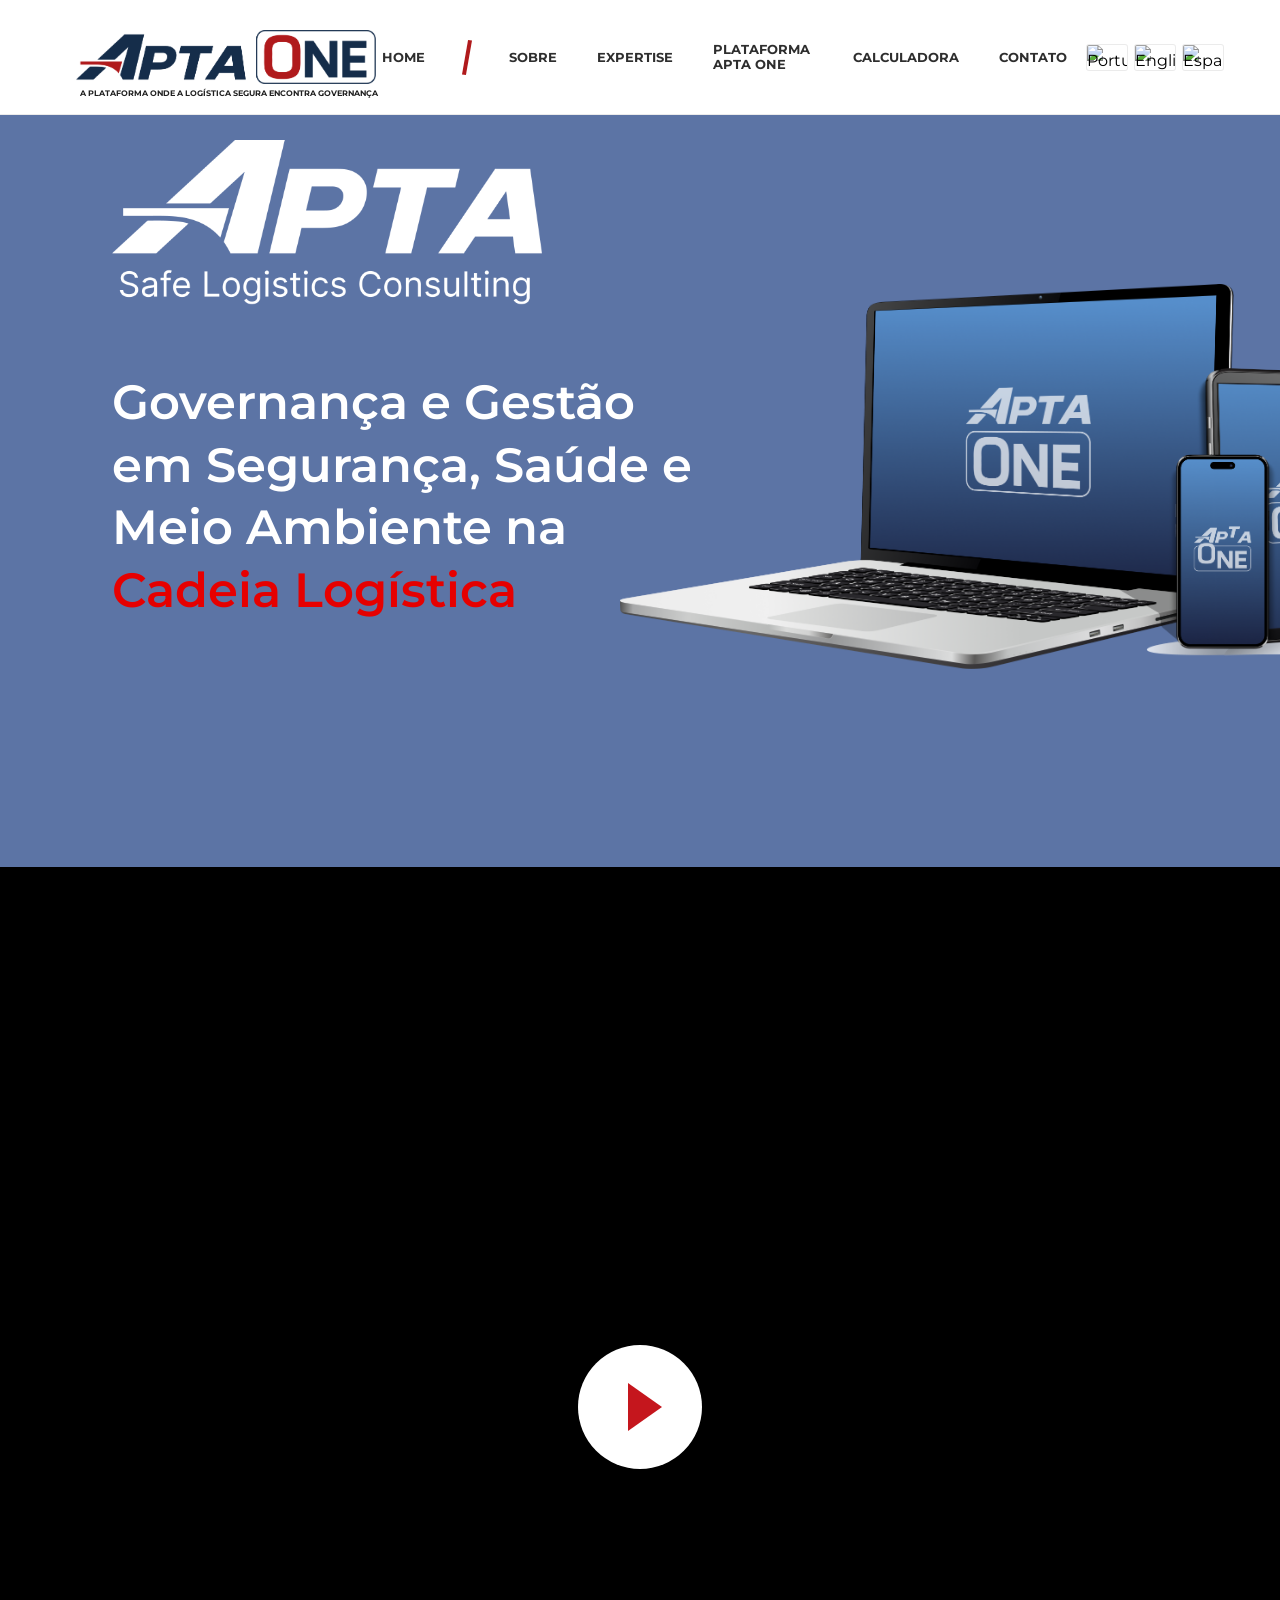
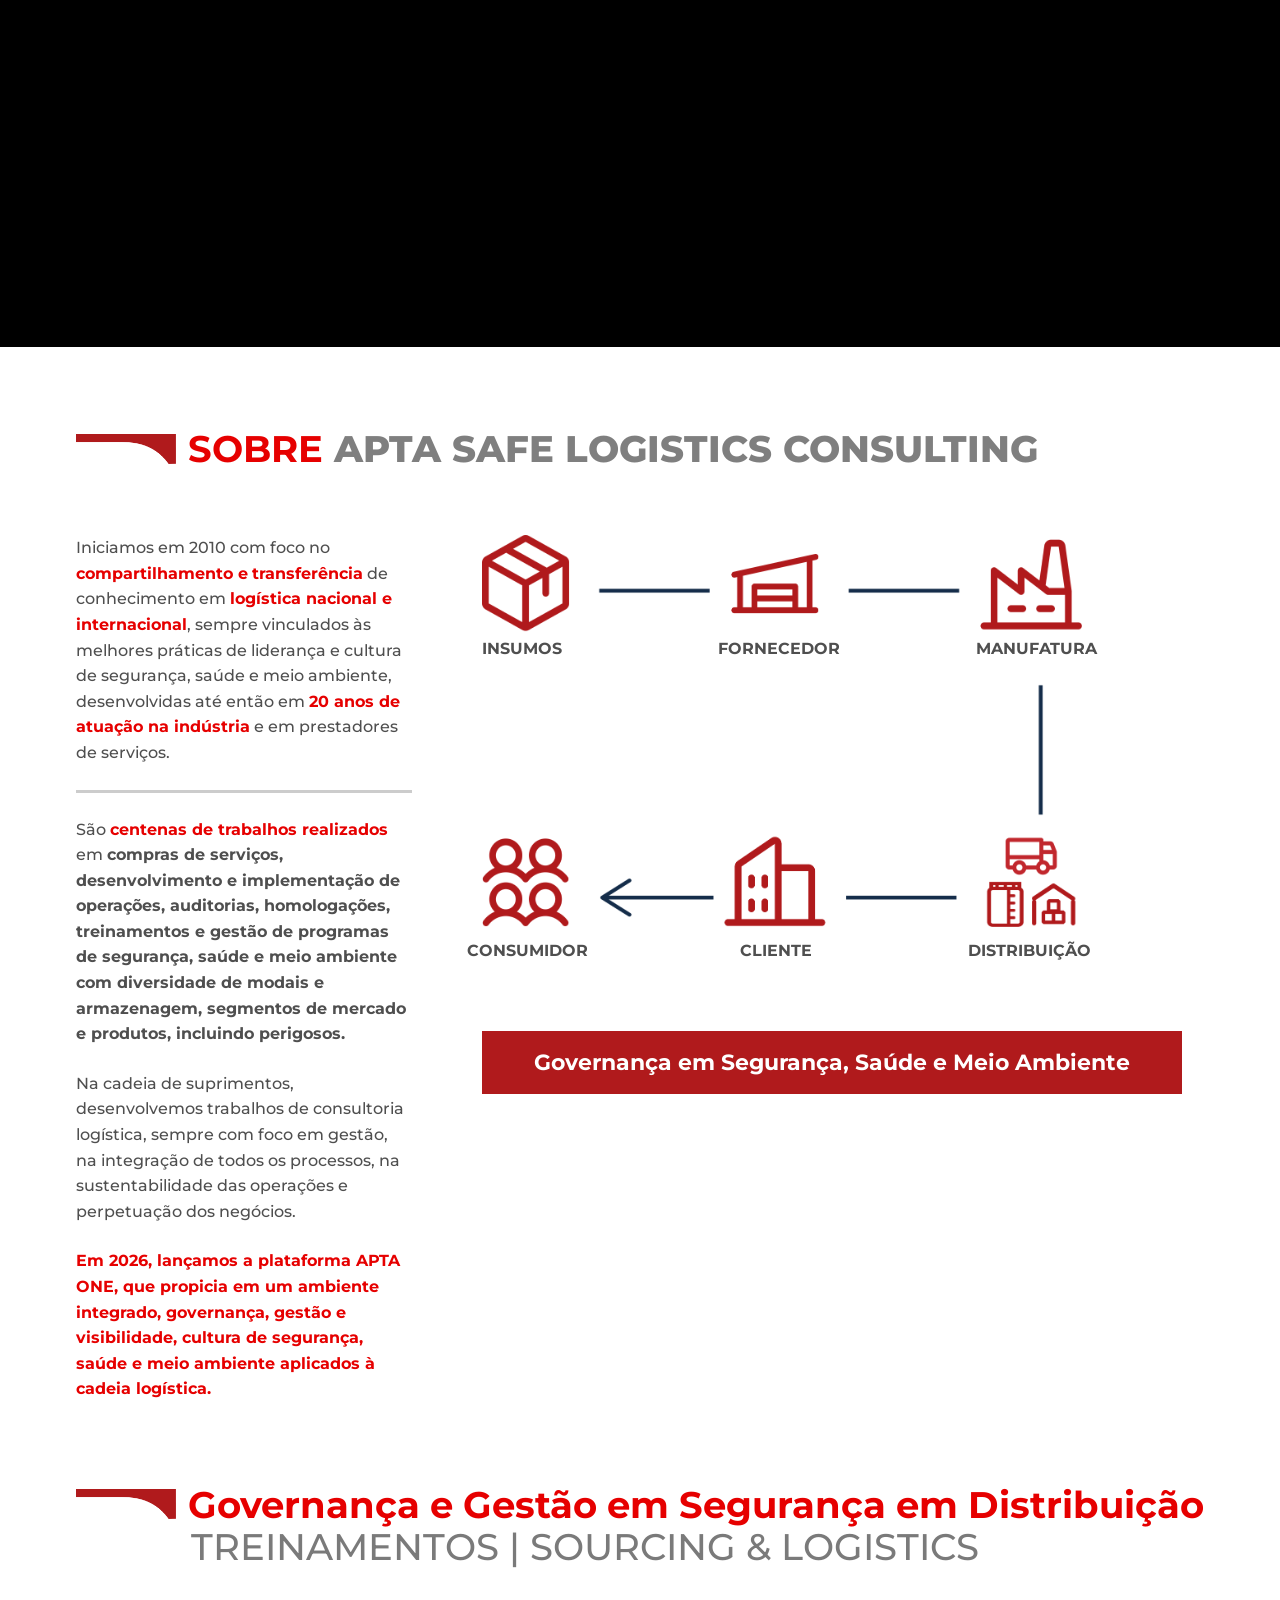
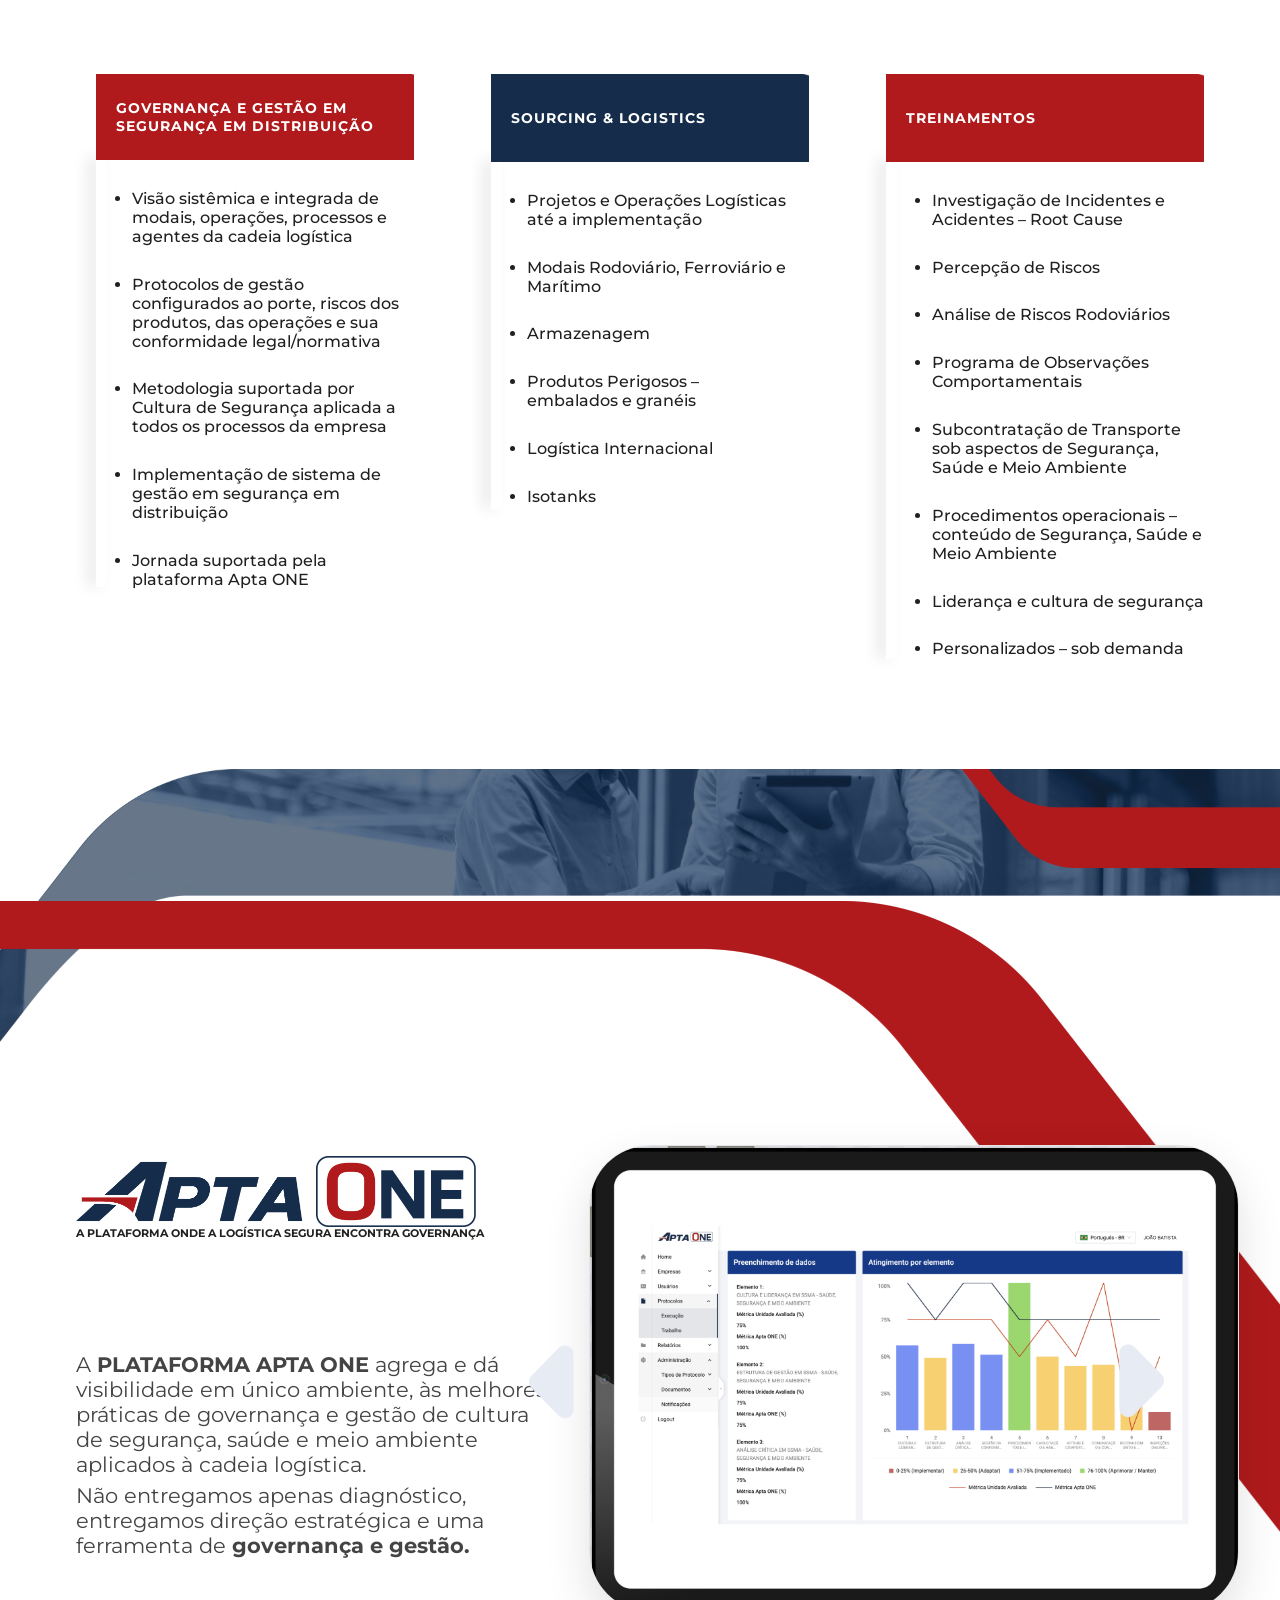
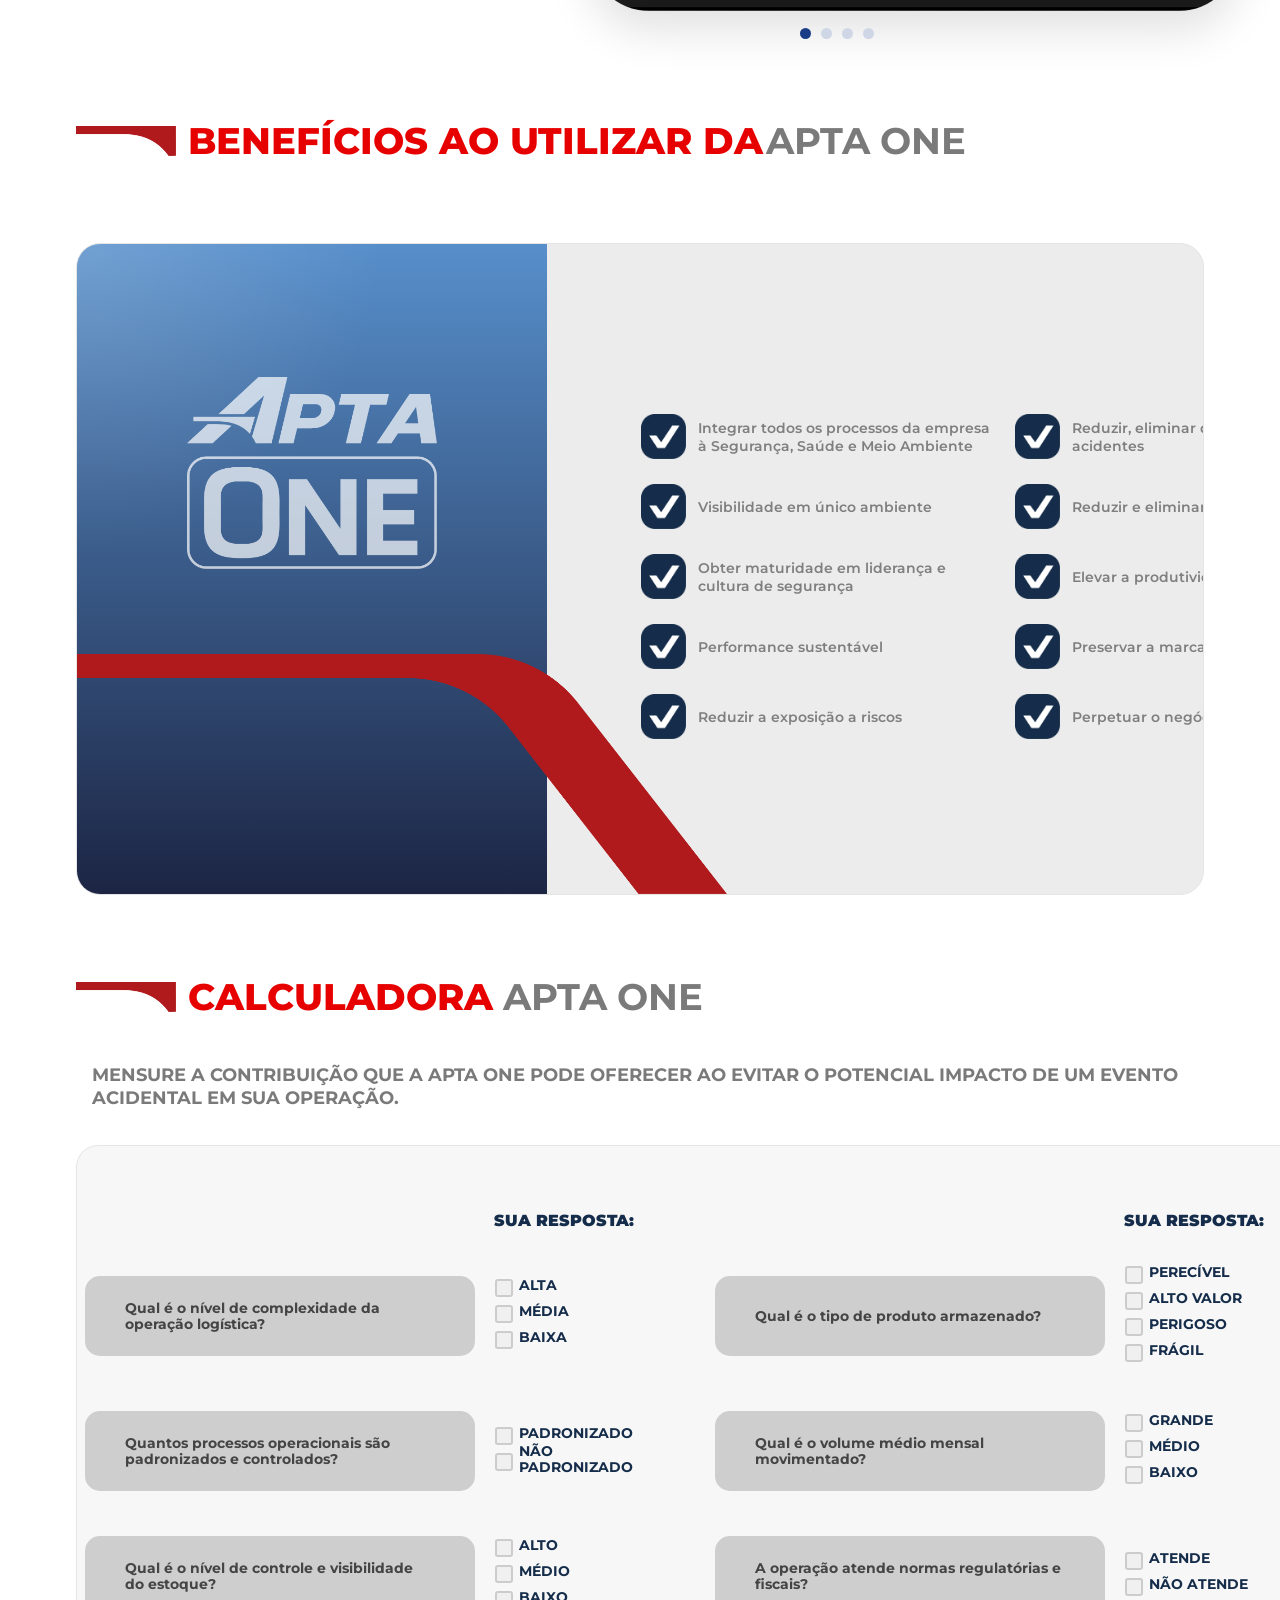
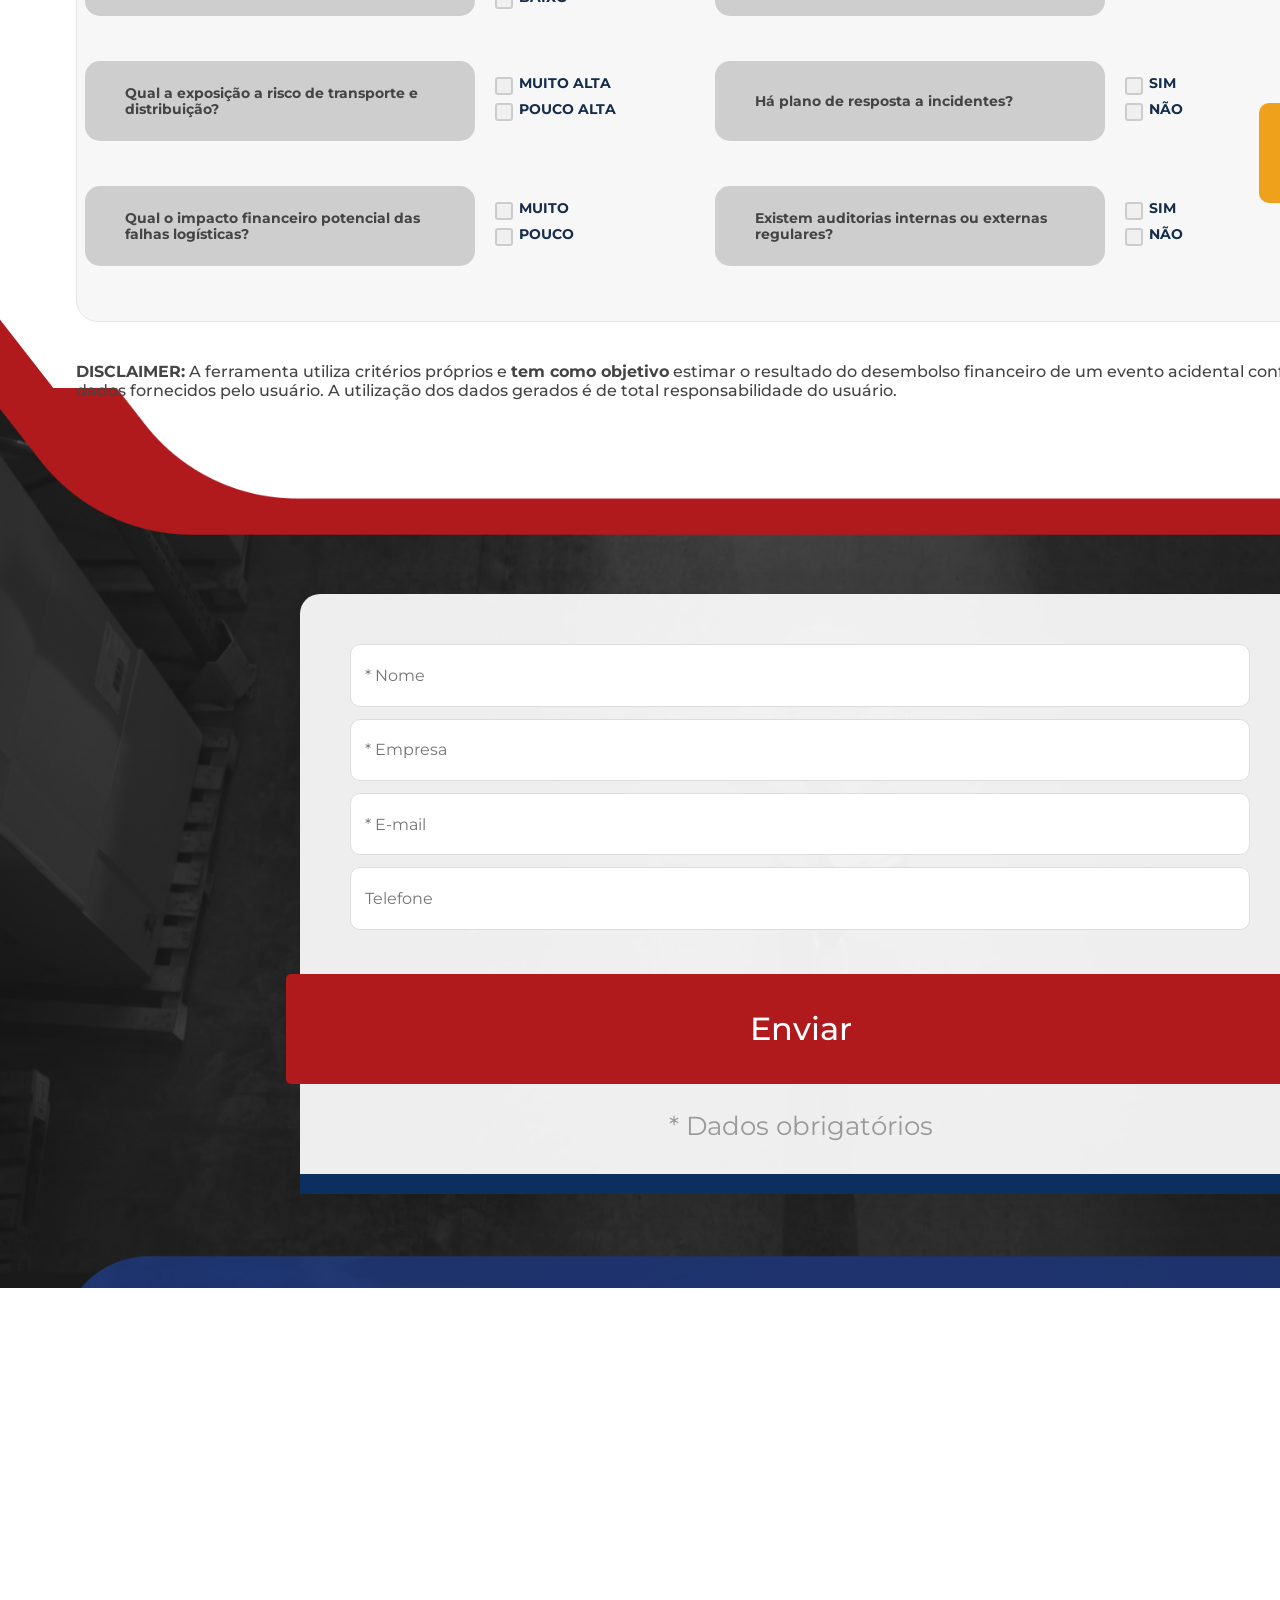
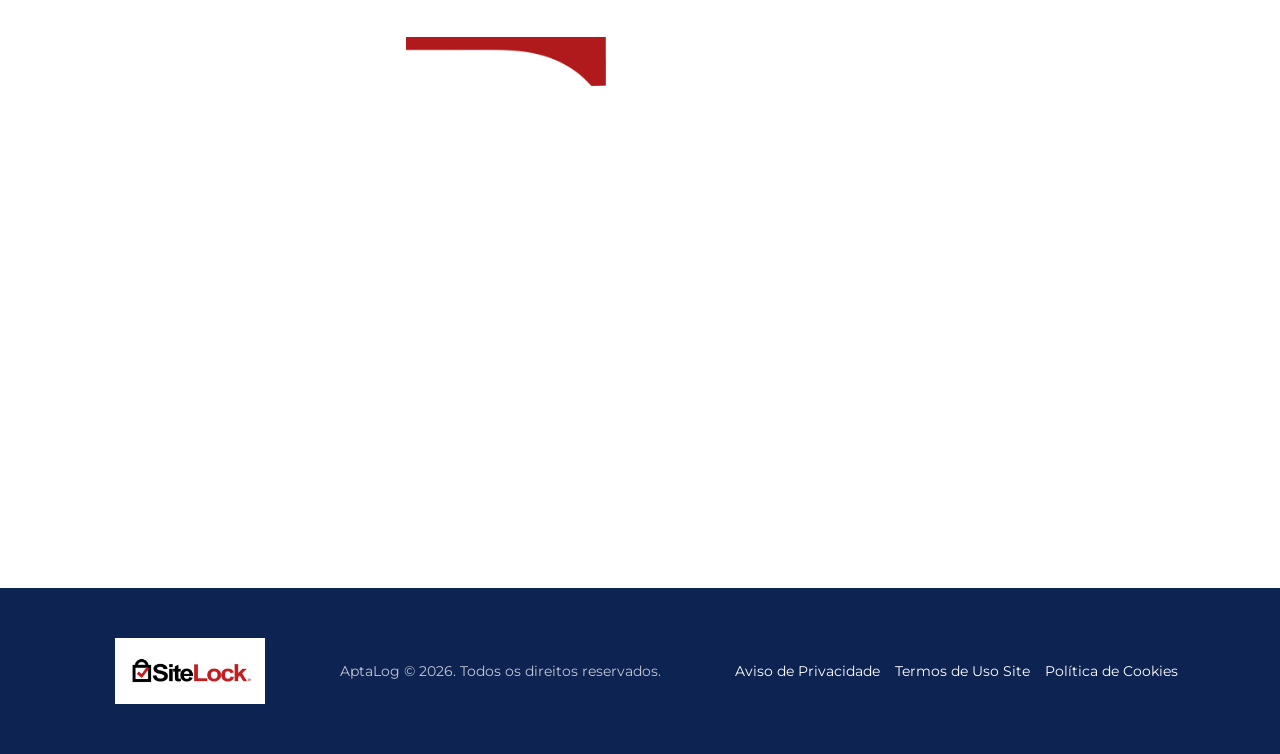
==== commit 7de12934: "Adicionando e estilizando as paginas cookies, termos e avisos." ====
--- a/index.html
+++ b/index.html
@@ -62,75 +62,80 @@
   <main>
 
     <section class="hero" id="home">
-    <div class="hero-overlay-circle"></div>
-
-    <div class="container hero-grid">
-        <div class="hero-text">
-        <img src="img/logo2.png" alt="Apta Safe Logistics Consulting" class="hero-logo-image" />
-
-        <h1 data-i18n="hero_title">
-            Governança e Gestão em Segurança, Saúde e Meio Ambiente na
-            <span>Cadeia Logística</span>
-        </h1>
-        </div>
-
-        <div class="hero-image-box">
-        <img src="img/image1.png" alt="Dispositivos Apta One" class="hero-main-image" />
-        </div>
-    </div>
-    </section>
-
-<section class="section about" id="sobre">
-  <div class="about-image-wrapper">
-    <img src="img/background2.png" alt="Background Image" class="about-image" />
-  </div>
-  <div class="container">
-    <div class="section-heading left">
-      <img src="img/image2.png" class="section-mark">
-      <h2 data-i18n="about_title_prefix">
-        <span class="highlight">SOBRE</span> Apta Safe Logistics Consulting
-      </h2>
-    </div>
-    <div class="about-content">
-      <div class="about-text">
-        <p data-i18n="about_p1">
-          Iniciamos em 2010 com foco no <span class="highlight">compartilhamento e</span> <span class="highlight">transferência</span> de conhecimento em <span class="highlight">logística nacional e</span> <span class="highlight">internacional</span>, sempre vinculados às melhores práticas de liderança e cultura de segurança, saúde e meio ambiente, desenvolvidas até então em <span class="highlight">20 anos de atuação na indústria</span> e em prestadores de serviços.
-        </p>
-
-        <hr class="separator">
-
-        <p data-i18n="about_p2">
-          São <span class="highlight">centenas de trabalhos realizados</span> em <span class="highlight2">compras de serviços, desenvolvimento e implementação de operações, auditorias, homologações, treinamentos e gestão de programas de segurança, saúde e meio ambiente com diversidade de modais e armazenagem, segmentos de mercado e produtos, incluindo perigosos.</span>
-        </p>
-
-        <p data-i18n="about_p3">
-          Na cadeia de suprimentos, desenvolvemos trabalhos de consultoria logística, sempre com foco em gestão, na integração de todos os processos, na sustentabilidade das operações e perpetuação dos negócios.
-        </p>
-
-        <p data-i18n="about_p4">
-          <span class="highlight">Em 2026, lançamos a plataforma APTA ONE, que propicia em um ambiente integrado, governança, gestão e visibilidade, cultura de segurança, saúde e meio ambiente aplicados à cadeia logística.</span>
-        </p>
-      </div>
-
-      <div class="about-diagram">
-        <img src="img/imageIcones.png" class="icones" alt="Fluxo logístico">
-
-        <div class="text-icons">
-          <h1 class="insumos" data-i18n="flow_inputs">INSUMOS</h1>
-          <h1 class="fornecedor" data-i18n="flow_supplier">FORNECEDOR</h1>
-          <h1 class="manufatura" data-i18n="flow_manufacturing">MANUFATURA</h1>
-          <h1 class="consumidor" data-i18n="flow_consumer">CONSUMIDOR</h1>
-          <h1 class="cliente" data-i18n="flow_client">CLIENTE</h1>
-          <h1 class="distribuicao" data-i18n="flow_distribution">DISTRIBUIÇÃO</h1>
-        </div>
-
-        <div class="about-banner" data-i18n="about_banner">
-          Governança em Segurança, Saúde e Meio Ambiente
-        </div>
-      </div>
-    </div>
-  </div>
-</section>
+      <div class="hero-overlay-circle"></div>
+
+      <div class="container hero-grid">
+          <div class="hero-text">
+          <img src="img/logo2.png" alt="Apta Safe Logistics Consulting" class="hero-logo-image" />
+
+          <h1 data-i18n="hero_title">
+              Governança e Gestão em Segurança, Saúde e Meio Ambiente na
+              <span>Cadeia Logística</span>
+          </h1>
+          </div>
+
+          <div class="hero-image-box">
+          <img src="img/image1.png" alt="Dispositivos Apta One" class="hero-main-image" />
+          </div>
+      </div>
+    </section>
+
+    <section class="section about" id="sobre">
+      <div class="about-video-wrapper paused">
+        <video class="about-video" muted loop playsinline preload="metadata">
+          <source src="video/LO1_Vídeo Institucional_APTA ONE_2.mp4" type="video/mp4">
+          Seu navegador não suporta a tag de vídeo.
+        </video>
+
+        <button type="button" class="video-play-button" aria-label="Reproduzir vídeo"></button>
+      </div>
+      <div class="container">
+        <div class="section-heading left">
+          <img src="img/image2.png" class="section-mark">
+          <h2 data-i18n="about_title_prefix">
+            <span class="highlight">SOBRE</span> Apta Safe Logistics Consulting
+          </h2>
+        </div>
+        <div class="about-content">
+          <div class="about-text">
+            <p data-i18n="about_p1">
+              Iniciamos em 2010 com foco no <span class="highlight">compartilhamento e</span> <span class="highlight">transferência</span> de conhecimento em <span class="highlight">logística nacional e</span> <span class="highlight">internacional</span>, sempre vinculados às melhores práticas de liderança e cultura de segurança, saúde e meio ambiente, desenvolvidas até então em <span class="highlight">20 anos de atuação na indústria</span> e em prestadores de serviços.
+            </p>
+
+            <hr class="separator">
+
+            <p data-i18n="about_p2">
+              São <span class="highlight">centenas de trabalhos realizados</span> em <span class="highlight2">compras de serviços, desenvolvimento e implementação de operações, auditorias, homologações, treinamentos e gestão de programas de segurança, saúde e meio ambiente com diversidade de modais e armazenagem, segmentos de mercado e produtos, incluindo perigosos.</span>
+            </p>
+
+            <p data-i18n="about_p3">
+              Na cadeia de suprimentos, desenvolvemos trabalhos de consultoria logística, sempre com foco em gestão, na integração de todos os processos, na sustentabilidade das operações e perpetuação dos negócios.
+            </p>
+
+            <p data-i18n="about_p4">
+              <span class="highlight">Em 2026, lançamos a plataforma APTA ONE, que propicia em um ambiente integrado, governança, gestão e visibilidade, cultura de segurança, saúde e meio ambiente aplicados à cadeia logística.</span>
+            </p>
+          </div>
+
+          <div class="about-diagram">
+            <img src="img/imageIcones.png" class="icones" alt="Fluxo logístico">
+
+            <div class="text-icons">
+              <h1 class="insumos" data-i18n="flow_inputs">INSUMOS</h1>
+              <h1 class="fornecedor" data-i18n="flow_supplier">FORNECEDOR</h1>
+              <h1 class="manufatura" data-i18n="flow_manufacturing">MANUFATURA</h1>
+              <h1 class="consumidor" data-i18n="flow_consumer">CONSUMIDOR</h1>
+              <h1 class="cliente" data-i18n="flow_client">CLIENTE</h1>
+              <h1 class="distribuicao" data-i18n="flow_distribution">DISTRIBUIÇÃO</h1>
+            </div>
+
+            <div class="about-banner" data-i18n="about_banner">
+              Governança em Segurança, Saúde e Meio Ambiente
+            </div>
+          </div>
+        </div>
+      </div>
+    </section>
 
     <section class="section expertise" id="expertise">
       <div class="container">
@@ -140,50 +145,50 @@
           <p data-i18n="expertise_subtitle">Treinamentos | Sourcing & Logistics</p>
         </div>
 
-<div class="cards-3">
-  <article class="service-card red">
-    <h3 class="titleCard1" data-i18n="service1_title">Governança e Gestão em<br> Segurança em Distribuição</h3>
-    <div class="card-body-primary">
-      <ul>
-        <li data-i18n="service1_li1">Visão sistêmica e integrada de modais, operações, processos e agentes da cadeia logística</li>
-        <li data-i18n="service1_li2">Protocolos de gestão configurados ao porte, riscos dos produtos, das operações e sua conformidade legal/normativa</li>
-        <li data-i18n="service1_li3">Metodologia suportada por Cultura de Segurança aplicada a todos os processos da empresa</li>
-        <li data-i18n="service1_li4">Implementação de sistema de gestão em segurança em distribuição</li>
-        <li data-i18n="service1_li5">Jornada suportada pela plataforma Apta ONE</li>
-      </ul>
-    </div>
-  </article>
-
-  <article class="service-card blue">
-    <h3 class="titleCard2" data-i18n="service2_title">Sourcing & Logistics</h3>
-    <div class="card-body-blue">
-      <ul>
-        <li data-i18n="service2_li1">Projetos e Operações Logísticas até a implementação</li>
-        <li data-i18n="service2_li2">Modais Rodoviário, Ferroviário e Marítimo</li>
-        <li data-i18n="service2_li3">Armazenagem</li>
-        <li data-i18n="service2_li4">Produtos Perigosos –<br> embalados e granéis</li>
-        <li data-i18n="service2_li5">Logística Internacional</li>
-        <li data-i18n="service2_li6">Isotanks</li>
-      </ul>
-    </div>
-  </article>
-
-  <article class="service-card red">
-    <h3 class="titleCard3" data-i18n="service3_title">Treinamentos</h3>
-    <div class="card-body">
-      <ul>
-        <li data-i18n="service3_li1">Investigação de Incidentes e Acidentes – Root Cause</li>
-        <li data-i18n="service3_li2">Percepção de Riscos</li>
-        <li data-i18n="service3_li3">Análise de Riscos Rodoviários</li>
-        <li data-i18n="service3_li4">Programa de Observações Comportamentais</li>
-        <li data-i18n="service3_li5">Subcontratação de Transporte sob aspectos de Segurança, Saúde e Meio Ambiente</li>
-        <li data-i18n="service3_li6">Procedimentos operacionais – conteúdo de Segurança, Saúde e Meio Ambiente</li>
-        <li data-i18n="service3_li7">Liderança e cultura de segurança</li>
-        <li data-i18n="service3_li8">Personalizados – sob demanda</li>
-      </ul>
-    </div>
-  </article>
-</div>
+        <div class="cards-3">
+          <article class="service-card red">
+            <h3 class="titleCard1" data-i18n="service1_title">Governança e Gestão em<br> Segurança em Distribuição</h3>
+            <div class="card-body-primary">
+              <ul>
+                <li data-i18n="service1_li1">Visão sistêmica e integrada de modais, operações, processos e agentes da cadeia logística</li>
+                <li data-i18n="service1_li2">Protocolos de gestão configurados ao porte, riscos dos produtos, das operações e sua conformidade legal/normativa</li>
+                <li data-i18n="service1_li3">Metodologia suportada por Cultura de Segurança aplicada a todos os processos da empresa</li>
+                <li data-i18n="service1_li4">Implementação de sistema de gestão em segurança em distribuição</li>
+                <li data-i18n="service1_li5">Jornada suportada pela plataforma Apta ONE</li>
+              </ul>
+            </div>
+          </article>
+
+          <article class="service-card blue">
+            <h3 class="titleCard2" data-i18n="service2_title">Sourcing & Logistics</h3>
+            <div class="card-body-blue">
+              <ul>
+                <li data-i18n="service2_li1">Projetos e Operações Logísticas até a implementação</li>
+                <li data-i18n="service2_li2">Modais Rodoviário, Ferroviário e Marítimo</li>
+                <li data-i18n="service2_li3">Armazenagem</li>
+                <li data-i18n="service2_li4">Produtos Perigosos –<br> embalados e granéis</li>
+                <li data-i18n="service2_li5">Logística Internacional</li>
+                <li data-i18n="service2_li6">Isotanks</li>
+              </ul>
+            </div>
+          </article>
+
+          <article class="service-card red">
+            <h3 class="titleCard3" data-i18n="service3_title">Treinamentos</h3>
+            <div class="card-body">
+              <ul>
+                <li data-i18n="service3_li1">Investigação de Incidentes e Acidentes – Root Cause</li>
+                <li data-i18n="service3_li2">Percepção de Riscos</li>
+                <li data-i18n="service3_li3">Análise de Riscos Rodoviários</li>
+                <li data-i18n="service3_li4">Programa de Observações Comportamentais</li>
+                <li data-i18n="service3_li5">Subcontratação de Transporte sob aspectos de Segurança, Saúde e Meio Ambiente</li>
+                <li data-i18n="service3_li6">Procedimentos operacionais – conteúdo de Segurança, Saúde e Meio Ambiente</li>
+                <li data-i18n="service3_li7">Liderança e cultura de segurança</li>
+                <li data-i18n="service3_li8">Personalizados – sob demanda</li>
+              </ul>
+            </div>
+          </article>
+        </div>
       </div>
       <img src="img/image3.png" class="image3">
     </section>
@@ -511,10 +516,23 @@
 
   <footer class="site-footer">
     <div class="container">
-      <p data-i18n="footer_text">AptaLog © 2026. Todos os direitos reservados.</p>
+      <div class="footer-content">
+        <div class="footer-logo">
+          <img src="img/Sitelock-logo.png" alt="SiteLock logo" class="site-lock">
+        </div>
+        <div class="footer-text">
+          <p>AptaLog © 2026. Todos os direitos reservados.</p>
+        </div>
+        <div class="footer-links">
+          <a href="pages/avisos/avisos.html" target="_blank" class="footer-link">Aviso de Privacidade</a>
+          <a href="pages/termos/termos.html" target="_blank" class="footer-link">Termos de Uso Site</a>
+          <a href="pages/cookies/cookies.html" target="_blank" class="footer-link">Política de Cookies</a>
+        </div>
+      </div>
     </div>
   </footer>
 
   <script src="js/script.js"></script>
+  <script src="js/video.js"></script>
 </body>
 </html>
--- a/css/style.css
+++ b/css/style.css
@@ -56,7 +56,7 @@
 }
 
 .section {
-  padding: 32px 0;
+  padding: 0px 0;
 }
 
 .section-heading {
@@ -64,7 +64,7 @@
 }
 
 .section-heading.left {
-  margin-top: 8rem;
+  margin-top: 6rem;
   display: flex;
   align-items: center;
   flex-wrap: wrap;
@@ -333,7 +333,7 @@
   display: flex;
   align-items: center;
   overflow: hidden;
-  background-image: url("../img/background1.png");
+  background-image: url("../img/background6.png");
   background-repeat: no-repeat;
   background-position: center center;
   background-size: cover;
@@ -396,7 +396,7 @@
 }
 
 .hero-text h1 {
-  width: 750px;
+  width: 800px;
   color: #ffffff;
   font-size: clamp(2.4rem, 4.8vw, 4rem);
   line-height: 1.3;
@@ -514,6 +514,70 @@
   display: block;
 }
 
+.about-video-wrapper {
+  width: 100%;
+  max-width: 100%;
+  margin: 0 auto;
+  position: relative;
+  overflow: hidden;
+  background: #000;
+  min-height: 420px; /* aumenta a altura */
+}
+
+/* vídeo ocupa toda a área */
+.about-video {
+  width: 100%;
+  height: 1080px; /* mesma altura do wrapper */
+  display: block;
+  object-fit: cover; /* evita ficar achatado */
+  cursor: pointer;
+}
+
+/* camada escura quando pausado */
+.about-video-wrapper.paused::after {
+  content: "";
+  position: absolute;
+  inset: 0;
+  background: rgba(0, 0, 0, 0.35);
+  z-index: 1;
+  pointer-events: none;
+}
+
+/* botão play */
+.video-play-button {
+  position: absolute;
+  top: 50%;
+  left: 50%;
+  transform: translate(-50%, -50%);
+  width: 124px;
+  height: 124px;
+  border: none;
+  border-radius: 50%;
+  background: #ffffff;
+  cursor: pointer;
+  z-index: 3;
+  box-shadow: 0 8px 24px rgba(0, 0, 0, 0.22);
+}
+
+/* triângulo */
+.video-play-button::before {
+  content: "";
+  position: absolute;
+  top: 50%;
+  left: 54%;
+  transform: translate(-50%, -50%);
+  width: 0;
+  height: 0;
+  border-top: 24px solid transparent;
+  border-bottom: 24px solid transparent;
+  border-left: 34px solid #c5161d;
+}
+
+/* escondido quando estiver tocando */
+.about-video-wrapper.playing .video-play-button {
+  display: none;
+}
+
 .about-grid {
   display: flex;
   justify-content: space-between;
@@ -798,6 +862,7 @@
   display: flex;
   justify-self: anchor-center;
   width: 100%;
+  margin-top: 10rem;
 }
 
 .background3{
@@ -943,14 +1008,17 @@
 }
 
 .benefits-box {
-  width: 1300px;
-  justify-self: center;
-  display: grid;
-  grid-template-columns: 290px 1fr;
-  background: #ececec;
-  border-radius: 24px;
-  overflow: hidden;
-  border: 1px solid var(--line);
+    width: 100%;
+    max-width: 1400px;
+    margin: 0 auto;
+    display: grid;
+    grid-template-columns: 290px minmax(0, 1fr);
+    background: #ececec;
+    border-radius: 24px;
+    overflow: hidden;
+    border: 1px solid var(--line);
+    box-sizing: border-box;
+    margin-top: 5rem;
 }
 
 .section-heading.left .redBenefits{
@@ -968,7 +1036,7 @@
 }
 
 .benefits-side-art {
-  height: 600px;
+  height: 650px;
   width: 420px; 
   min-height: 320px;
   background:
@@ -1260,10 +1328,9 @@
 }
 
 .lead-card {
-  margin-top: 5rem;
   height: 700px;
   width: min(100%, 1000px);
-  margin: 0 auto;
+  margin: 5rem auto 0;
   background: rgba(255, 255, 255, 0.92);
   padding: 50px;
   border-radius: 20px 20px 0px 0px;
@@ -1427,6 +1494,7 @@
 }
 
 .contact-form {
+  width: 80%;
   display: grid;
   gap: 12px;
   margin-top: -30rem;
@@ -1459,10 +1527,6 @@
   color: rgba(255, 255, 255, 0.75);
   padding: 50px 0;
   font-size: 0.86rem;
-}
-
-.site-footer p {
-  margin-bottom: 2rem;
 }
 
 .about-grid {
@@ -1592,10 +1656,131 @@
   margin: 1.5rem auto 0 !important;
 }
 
+.benefits-box{
+  height: 700px;
+  width: 100%;
+  max-width: 1900px;
+  margin: 0 auto;
+  display: grid;
+  grid-template-columns: 290px minmax(0, 1fr);
+  background: #ececec;
+  border-radius: 50px;
+  overflow: hidden;
+  border: 1px solid var(--line);
+  box-sizing: border-box;
+  margin-top: 5rem;
+}
+
+.logo3{
+  width: 250px;
+  margin-top: -18rem;
+}
+
+.image5{
+  margin-inline-start: auto;
+  width: 750px;
+  max-width: 750px;
+  margin-top: -20rem;
+  z-index: 3;
+}
+
+.benefit-item{
+  gap: 20px;
+}
+
+.benefits-side-art{
+  height: 750px;
+  width: 500px;
+  min-height: 320px;
+  background: radial-gradient(circle at top left, rgba(255, 255, 255, 0.16), transparent 38%), linear-gradient(180deg, #578FCB 0%, #1C2544 100%);
+  position: relative;
+  display: flex;
+  align-items: center;
+  justify-content: center;
+}
+
+.benefits-list{
+  margin-top: -3rem;
+  width: 1250px;
+  margin-left: 21rem;
+  padding: 34px;
+  display: grid;
+  grid-template-columns: repeat(2, 1fr);
+  gap: 35px 20px;
+  align-content: center;
+  padding-top: 0;
+  height: auto;
+}
+
+.benefits-list .benefit-item span{
+  color: #7f7f7f;
+  font-weight: 600;
+  font-size: 1.5rem;
+}
+
+.verification{
+  width: 60px;
+}
+
+.footer-content {
+  display: flex;
+  justify-content: space-between;
+  align-items: center;
+  flex-wrap: wrap;
+  text-align: center;
+  padding-right: 20px; /* Adiciona um pequeno espaço à direita */
+}
+
+.footer-logo {
+  flex: 1;
+  display: flex;
+  justify-content: center;
+}
+
+.site-lock {
+  width: 150px;
+  height: auto;
+}
+
+.footer-text {
+  flex: 2;
+  place-items: start;
+}
+
+.footer-links {
+  flex: 2;
+  display: flex;
+  justify-content: center;
+  gap: 15px;
+}
+
+.footer-link {
+  color: #ffffff;
+  text-decoration: none;
+  font-size: 14px;
+}
+
+.footer-link:hover {
+  text-decoration: underline;
+}
+
 @media (min-width: 2560px) {
   .lang-btn img{
     width: 65px;
     height: 40px;
+  }
+
+  .image6{
+    position: relative;
+    z-index: 1;
+    display: flex;
+    justify-self: anchor-center;
+    margin-top: -24rem;
+    max-width: 2560px;
+  }
+
+  .lead-section{
+    margin-top: -0.3rem;
   }
 
   .nav a{
@@ -1624,6 +1809,42 @@
   .about-image-wrapper{
     margin-left: 15rem;
   }
+
+  .footer-text{
+    margin-left: -8rem;
+  }
+}
+
+@media (max-width: 2512px) {
+  .about-image{
+    margin-left: 0rem;
+  }
+
+  .lead-section{
+    margin-top: -0.3rem;
+  }
+
+  .image6{
+    margin-top: -24rem;
+  }
+
+  .footer-text{
+    margin-left: -8rem;
+  }
+}
+
+@media (max-width: 2298px) {
+
+  .hero{
+    height: 1150px;
+    width: 2300px;
+  }
+
+  .about-image {
+    width: 2370px;
+    margin-left: 0rem;
+  }
+
 }
 
 @media (max-width: 1920px) {
@@ -1632,6 +1853,7 @@
   }
 
   .nav{
+    gap: 60px;
     margin-left: 0;
   }
 
@@ -1648,7 +1870,7 @@
   }
 
   .hero {
-    width: 100%;
+    width: 2000px;
     height: 950px;
   }
 
@@ -1702,10 +1924,10 @@
   }
 
   .image6{
-    width: 2000px;
+    width: 2400px;
     max-width: 149rem;
-    margin-left: 5rem;
-    margin-top: -17rem;
+    place-self: start;
+    margin-top: -21rem;
   }
 
   .lead-section{
@@ -1935,7 +2157,7 @@
   }
 
   .hero-text h1{
-    width: 1000px;
+    width: 600px;
     font-size: 3rem;
     line-height: 1.3;
     font-weight: 600;
@@ -1958,12 +2180,6 @@
     background-position: center;
   }
 
-  
-  .hero-text h1 {
-    width: 700px;
-  }
-
-
   .hero-main-image{
     width: 800px;
     max-width: 900px;
@@ -2056,6 +2272,68 @@
     width: 340px;
   }
 
+  .benefits-list{
+    margin-top: 1rem;
+    width: 860px;
+    margin-top: 1rem;
+    margin-left: 15rem;
+    padding: 34px;
+    display: grid;
+    grid-template-columns: repeat(2, 1fr);
+    gap: 25px 16px;
+    align-content: center;
+  }
+
+  .benefits-box{
+    width: 100%;
+    height: auto;
+    max-width: 1400px;
+    margin: 0 auto;
+    display: grid;
+    grid-template-columns: 290px minmax(0, 1fr);
+    background: #ececec;
+    border-radius: 24px;
+    overflow: hidden;
+    border: 1px solid var(--line);
+    box-sizing: border-box;
+    margin-top: 5rem;
+  }
+
+  .benefit-item{
+    gap: 12px;
+  }
+
+  .verification{
+    width: 45px;
+  }
+
+  .benefits-list .benefit-item span{
+    font-size: 1rem;
+  }
+
+  .benefits-side-art{
+    height: 650px;
+    width: 470px;
+    min-height: 320px;
+    background: radial-gradient(circle at top left, rgba(255, 255, 255, 0.16), transparent 38%), linear-gradient(180deg, #578FCB 0%, #1C2544 100%);
+    position: relative;
+    display: flex;
+    align-items: center;
+    justify-content: center;
+  }
+
+  .image5{
+    margin-inline-start: auto;
+    width: 650px;
+    max-width: 650px;
+    margin-top: -15rem;
+    z-index: 3;
+  }
+
+  .logo3{
+    width: 250px;
+    margin-top: -12rem;
+  }
 }
 
 @media (min-width: 1540px) and (max-width: 1751px) {
@@ -2079,7 +2357,7 @@
   }
   
   .hero{
-    width: 1750px;
+    width: 1810px;
     height: 880px;
   }
   
@@ -2100,7 +2378,7 @@
 
   .lead-section{
     max-width: 1750px;
-    height: 1050px;
+    height: 1016px;
   }
 
   .contact{
@@ -2145,21 +2423,23 @@
 
   .contact-form{
     margin-top: -20em;
+    width: 95%;
+    margin-left: 3.5rem;
   }
 
   .contact-links{
-    display: grid;
-    gap: 10px;
-    margin-bottom: 18px;
-    margin-left: -50rem;
-    margin-right: 5rem;
-    margin-top: 20rem;
+      display: grid;
+      gap: 10px;
+      margin-bottom: 18px;
+      margin-left: -53rem;
+      margin-right: 10rem;
+      margin-top: 20rem;
   }
 
   .socials{
     display: flex;
     gap: 35px;
-    margin-right: 10rem;
+    margin-right: 15rem;
     margin-left: -1rem;
     margin-top: 17rem;
   }
@@ -2168,9 +2448,9 @@
     margin-left: -0.5rem;
   }
 
-  .site-footer p {
+  /* .site-footer p {
     margin-left: 5rem;
-  }
+  } */
 
   .platform-text h1{
     font-size: 0.58rem;
@@ -2300,7 +2580,7 @@
   }
   
   .image6{
-    margin-left: 8rem;
+    margin-left: -3.9rem;
     margin-top: -20rem;
   }
 
@@ -2370,6 +2650,10 @@
   .distribuicao {
     font-size: 1rem;
   }
+
+  .footer-text {
+    margin-left: -3rem;
+  }
 }
 
 @media (max-width: 1600px) {
@@ -2388,21 +2672,17 @@
   }
 
   .image6{
-    margin-left: 22.2rem;
+    margin-left: -3rem;
     margin-top: -17rem;
   }
 
   .hero{
-    width: 1600px;
+    width: 1650px;
     height: 800px;
   }
 
   .disclaimer{
     font-size: 1rem;
-  }
-
-  .hero{
-    width: 1600px;
   }
 
   .hero-text{
@@ -2495,7 +2775,20 @@
   .image3{
     margin-top: -10rem;
   }
-  
+
+  .benefits-list{
+    width: 800px;
+    margin-left: 15rem;
+    padding: 34px;
+    display: grid;
+    grid-template-columns: repeat(2, 1fr);
+    gap: 25px 16px;
+    align-content: center;
+  }
+
+  .benefits-list .benefit-item span{
+    font-size: 0.9rem;
+  }
 }
 
 @media (max-width: 1536px) {
@@ -2504,7 +2797,7 @@
   }
 
   .hero{
-    width: 1551px;
+    width: 1600px;
     height: 781px;
   }
 
@@ -2540,6 +2833,7 @@
 
   .slider-arrow.next{
     right: 80px;
+    margin-top: -1.5rem;
   }
 
   .slider-dots{
@@ -2547,13 +2841,18 @@
   }
 
   .platform-slider{
-    margin-right: -8rem;
+    margin-right: -2.5rem;
   }
 
   .icones{
     left: 5%;
   }
 
+  .image6{
+    margin-left: -5.1rem;
+    margin-top: -20rem;
+  }
+
   .about-banner{
     left: 1%;
   }
@@ -2563,11 +2862,11 @@
   }
 
   .fornecedor{
-    left: 42%;
+    left: 36%;
   }
 
   .manufatura{
-    left: 81%;
+    left: 70%;
   }
 
   .consumidor{
@@ -2575,11 +2874,32 @@
   }
 
   .cliente{
-    left: 45%;
+    left: 39%;
   }
 
   .distribuicao{
-    left: 81%;
+    left: 69%;
+  }
+
+  .contact-grid{
+     margin-top: 10rem;
+  }
+
+  .contact-form{
+    width: 90%;
+    display: grid;
+    gap: 12px;
+    margin-top: -30rem;
+  }
+
+  .cards-3{
+    margin-left: 0rem;
+  }
+
+  .btn-accent{
+    margin-top: -1rem;
+    margin-left: 0rem;
+    width: 200px;
   }
 
   .card-body::after {
@@ -2598,6 +2918,64 @@
     font-size: 1rem;
     width: 280px;
   }
+
+  .calc-result-box p{
+    font-size: 0.8rem;
+    width: 150px;
+  }
+
+  .disclaimer{
+    width: 1300px;
+    place-self: center;
+  }
+
+  .calculator-box{
+    margin-left: 0rem; 
+    width: 88rem;
+  }
+
+  .calc-result-box{
+    margin-left: -16rem;
+  }
+
+  .logo4{
+    margin-right: 0rem;
+  }
+
+  .calc-grid{
+    gap: 30px;
+    margin-left: -2rem;
+  }
+
+  .lead-card{
+    height: 600px;
+    margin-top: 7rem;
+  }
+
+  .socials{
+    margin-top: 27rem;
+    margin-left: 2rem;
+    margin-right: 10rem;
+  }
+
+  .contact-links{
+    margin-top: 30rem;
+    margin-left: -56rem;
+    margin-right: 1rem;
+  }
+
+  .footer-text {
+    margin-left: -2rem;
+  }
+}
+
+@media (max-width: 1530px) {
+  
+  .image6{
+    margin-left: -7rem;
+    margin-top: -20rem;
+  }
+
 }
 
 @media (max-width: 1100px) {
@@ -2651,6 +3029,10 @@
 
   .contact-form {
     order: 2;
+  }
+
+  .footer-text {
+    margin-left: 1rem;
   }
 }
 
@@ -3163,7 +3545,7 @@
   }
 
   .section.lead-section .container{
-    margin-bottom: 5rem;
+    margin-bottom: 10rem;
   }
 
   .btn-accent,
@@ -3315,7 +3697,7 @@
   }
 
   .section {
-    margin-top: -1rem;
+    margin-top: -3rem;
     padding: 34px 0;
   }
 
@@ -3343,7 +3725,25 @@
 
   .section-heading,
   .section-heading.left {
-    margin-top: 3.5rem !important;
+    margin-top: 3rem !important;
+  }
+
+  .about-video-wrapper {
+    width: 100%;
+    max-width: 100%;
+    margin-top: 1rem;
+    position: relative;
+    overflow: hidden;
+    border-radius: 12px;
+    background: #000;
+  }
+
+  .about-video{
+    width: 100%;
+    height: 420px;
+    display: block;
+    object-fit: cover;
+    cursor: pointer;
   }
 
   .about-diagram{
@@ -3539,18 +3939,18 @@
   .insumos {
     font-size: 0.8rem !important;
     left: 8%;
-    transform: translate(-25%, -1400%);
+    transform: translate(-24%, -1330%);
   }
 
   .fornecedor {
     left: 55%;
-    transform: translate(-50%, -1400%);
+    transform: translate(-50%, -1330%);
     font-size: 0.8rem !important;
   }
 
   .manufatura {
     left: 83%;
-    transform: translate(-15%, -1400%);
+    transform: translate(-15%, -1330%);
     font-size: 0.8rem !important;
   }
 
@@ -3642,4 +4042,31 @@
   .site-footer {
     font-size: 0.72rem;
   }
-}+
+  .cookie-policy-link{
+    justify-content: center;
+    display: flex;
+    margin-top: 1rem;
+  }
+
+  .footer-content{
+    display: flex;
+    justify-content: space-between;
+    align-items: center;
+    text-align: center;
+    padding-right: 20px;
+    flex-flow: column;
+  }
+
+  .footer-links{
+    flex: 2;
+    display: flex;
+    justify-content: center;
+    margin-top: 2rem;
+    gap: 20px;
+  }
+
+  .site-footer p {
+    margin-top: 1rem;
+  }
+}
